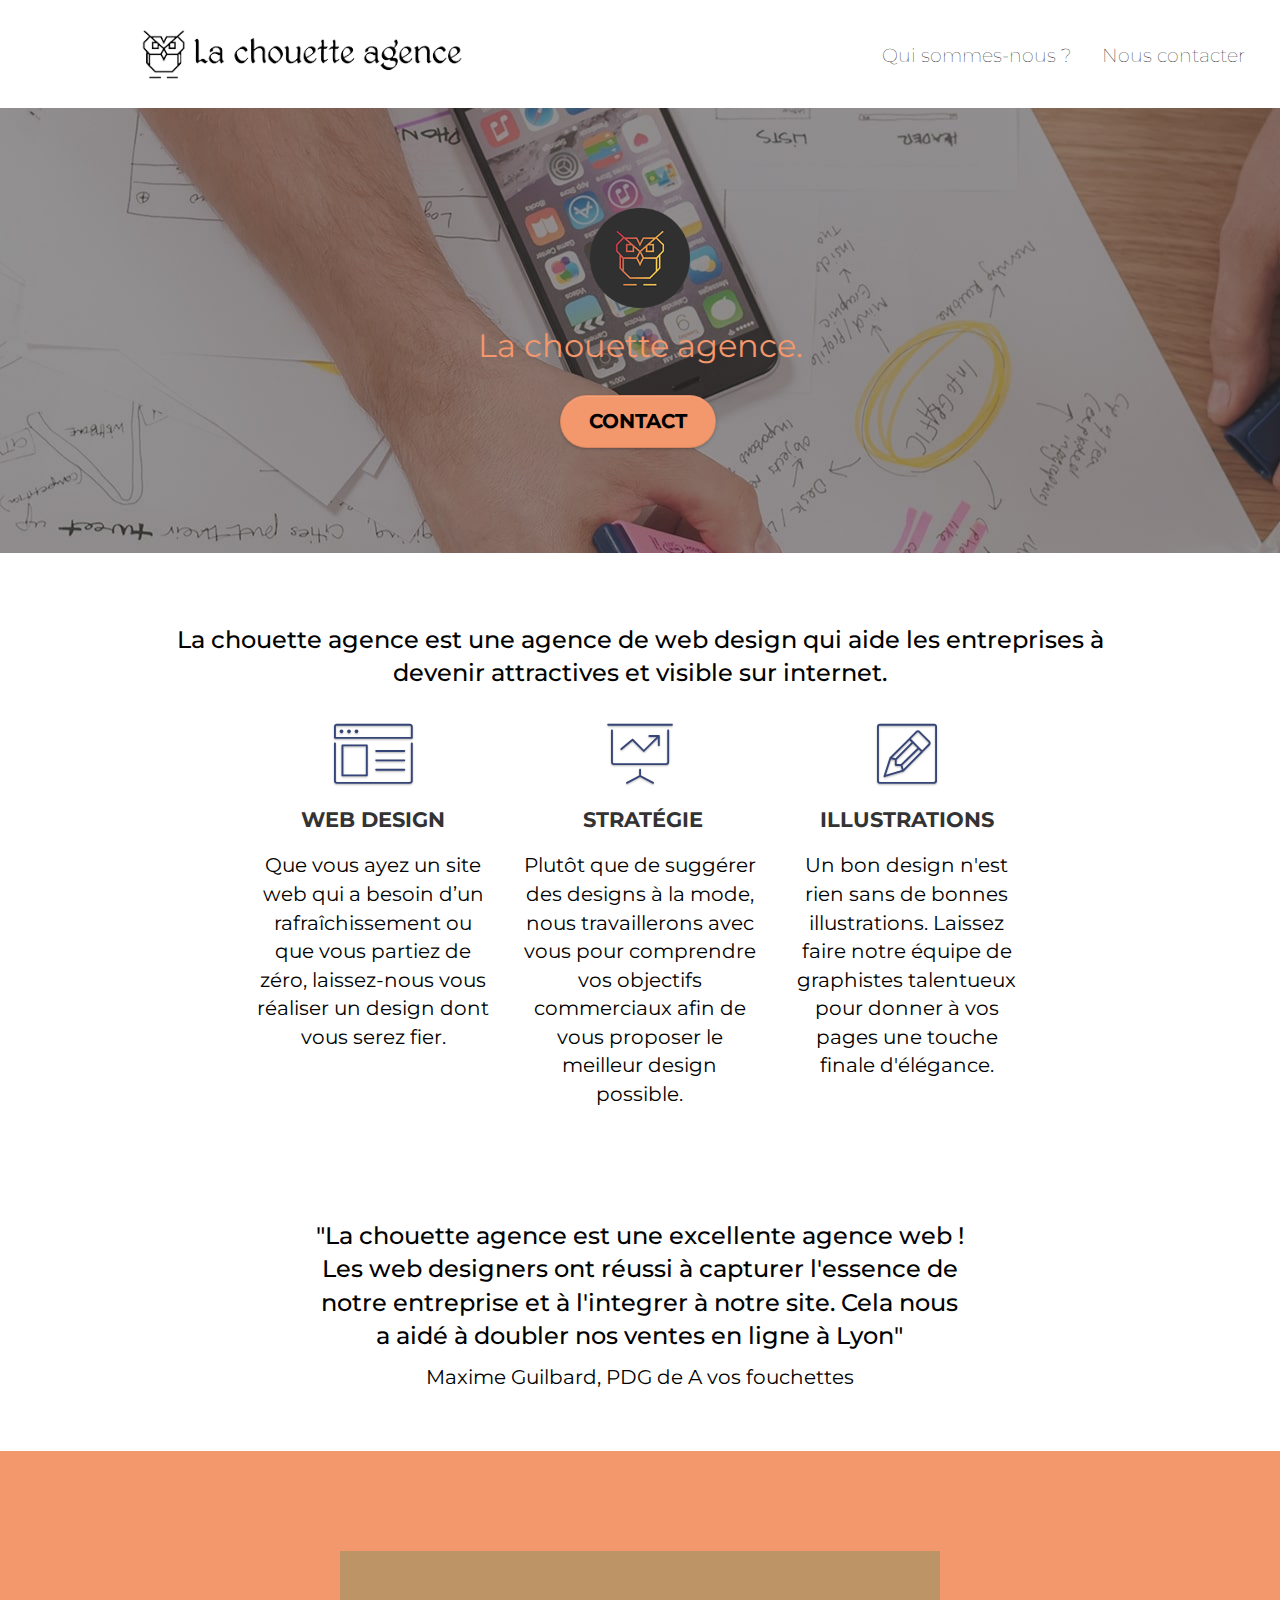
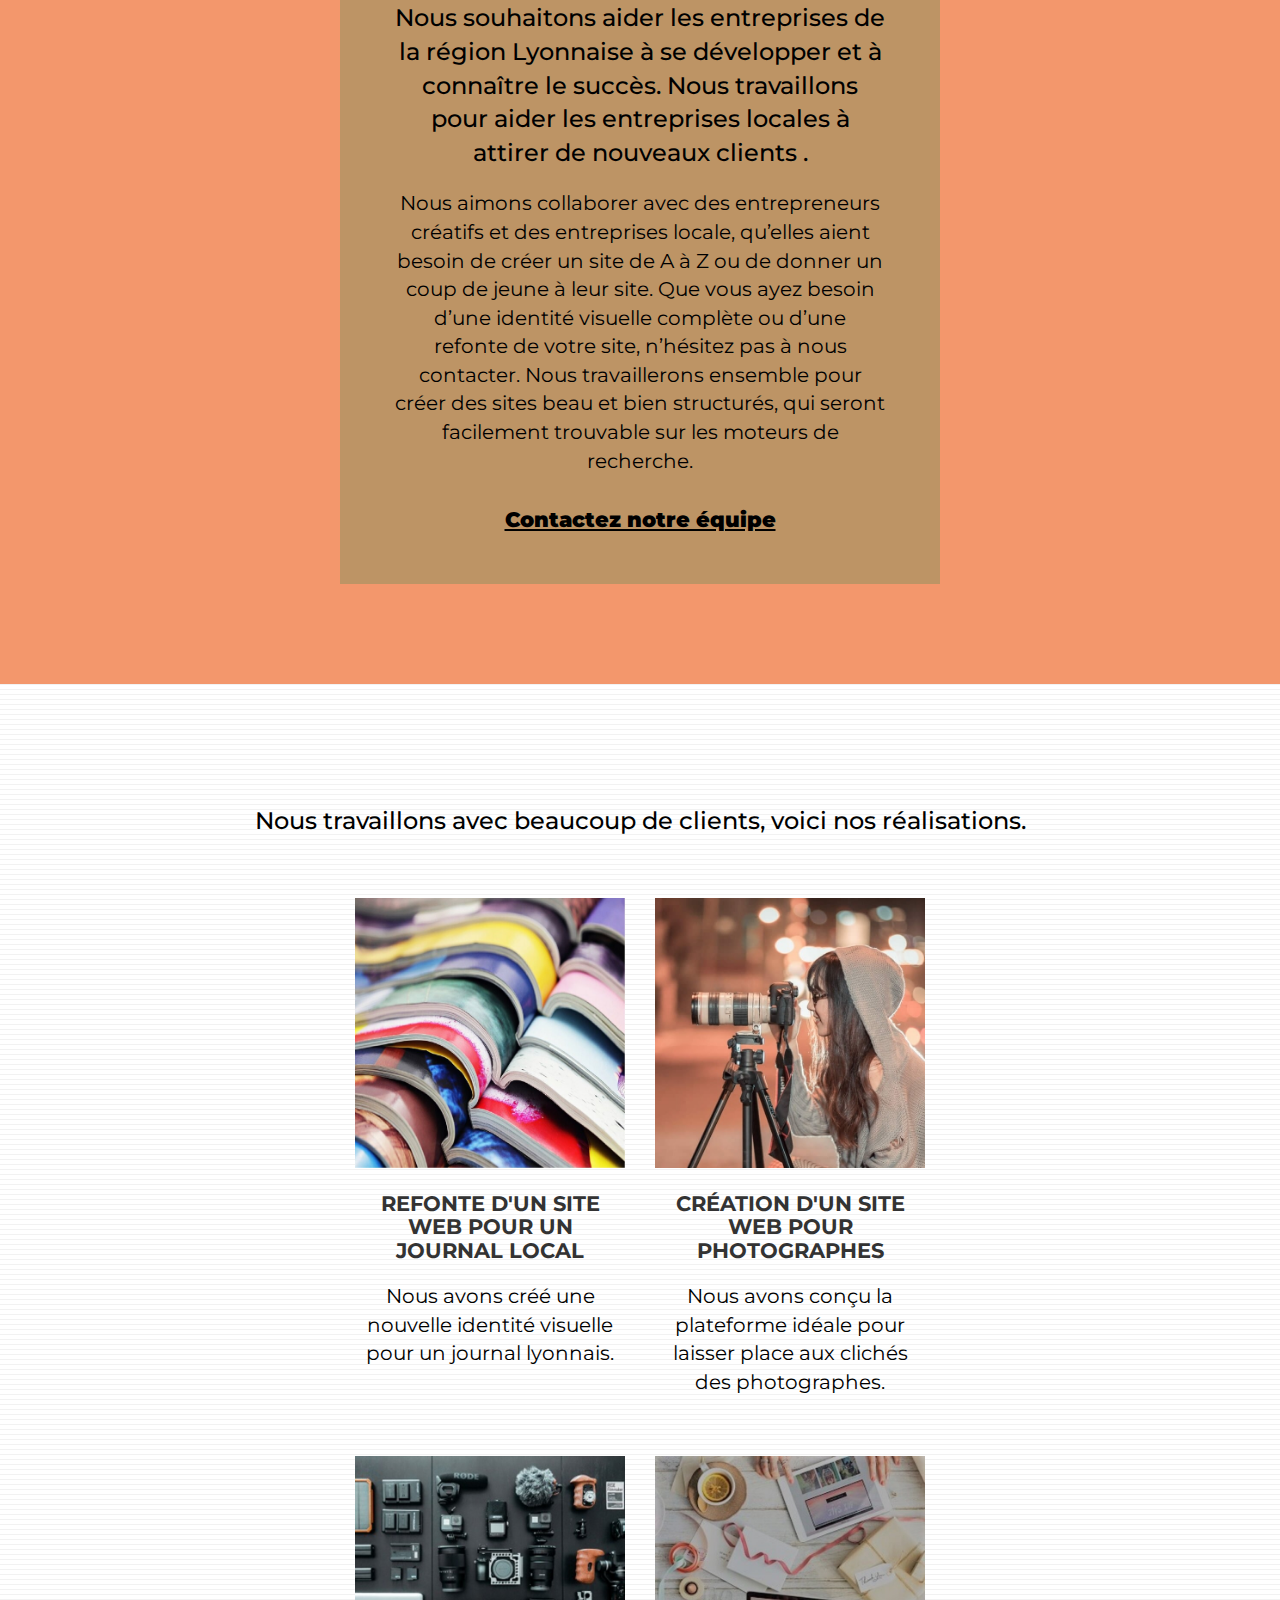
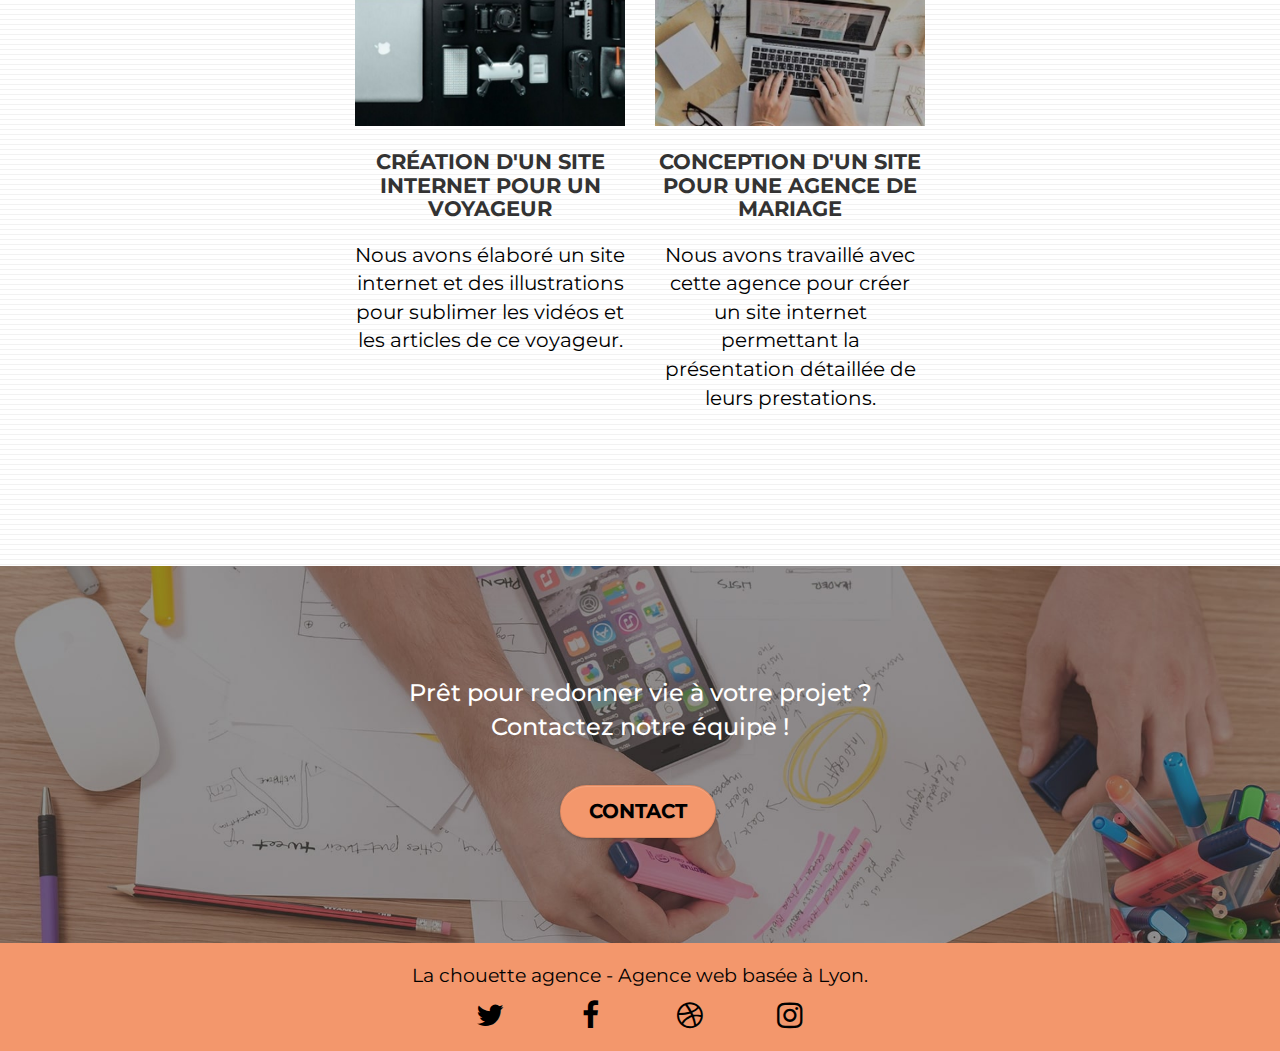
==== index.html @ eacf4603 "Add files via upload" ====
<!doctype html>
<html lang="fr">
<head>
    <meta charset="utf-8">
	<meta name="robots" content="follow,index"/>
    <meta name="keywords" content="agence web, web designer, développement, référencement, seo, réalisation, agence web, agence seo, agence de référencement, création site internet">
    <meta name="description" content="La chouette agence est une agence de web design qui aide les entreprises à devenir attractives et visibles sur internet.">
    <meta name="viewport" content="width=device-width, initial-scale=1.0, viewport-fit=cover">

	<link rel="shortcut icon" type="image/png" href="favicon.jpg">
	<link rel="stylesheet" type="text/css" href="./css/bootstrap.css">
	<link rel="stylesheet" type="text/css" href="stylerev.css">
	<link rel="stylesheet" type="text/css" href="./css/font-awesome.css">
	<link rel="stylesheet" type="text/css" href="./css/et-line.css">
	
    <link rel="preconnect" href="https://fonts.googleapis.com">
    <link rel="preconnect" href="https://fonts.gstatic.com" crossorigin>
    <link href="https://fonts.googleapis.com/css2?family=Montserrat:wght@500&display=swap" rel="stylesheet">
    
	<script src="./js/jquery-2.1.0.min.js"></script>
	<script src="./js/bootstrap.min.js"></script>
	<script src="./js/blocs.js"></script>
	<script src="./js/jquery.touchSwipe.min.js" defer></script>
	<script src="./js/gmaps.js"></script>

    <title>La chouette agence</title>

    
<!-- Analytics -->
 <meta name="google-site-verification" content="fp2qSGy7GaImjBrWCstBUuPQvN9X_0mKHxKMQhv8ifw"/>
<!-- Analytics END -->
	

</head>
<body>
<!-- Principal conteneur -->
<div class="page-container">
    
<!-- bloc-0 -->
<header>
	<div class="bloc bgc-white l-bloc " id="bloc-0">
		<div class="container bloc-sm">

			<nav class="navbar row">
				<div class="navbar-header">
					<a class="navbar-brand" href="index.html"><img src="img/la-chouette-agence.png" alt="logo du site" height="60" /></a>
						<button id="nav-toggle" type="button" class="ui-navbar-toggle navbar-toggle" data-toggle="collapse" data-target=".navbar-1">
							<span class="sr-only">Toggle navigation</span><span class="icon-bar"></span><span class="icon-bar"></span><span class="icon-bar"></span>
						</button>
					</div>
				</div>
				<div class="collapse navbar-collapse navbar-1">
					<ul class="site-navigation nav navbar-nav">
						<li>
							<a href="#quisommesnous">Qui sommes-nous ?</a>
						</li>
						<li>
							<a href="contactrev.html">Nous contacter</a>
						</li>
					</ul>
				</div>
			</nav>
		</div>
	</div>
</header>
<!-- bloc-0 END -->

<!-- bloc-1-presentation -->
<div class="bloc bgc-dark-slate-blue bg-banniere d-bloc bg-t-edge bloc-bg-texture texture-paper b-parallax" id="bloc-1-hero">
	<div class="container bloc-lg">
		<div class="row tight-width-whitespace">
			<div class="col-sm-12">
				<img src="img/logo.png" class="center-block image-resize-mode" width="100" alt="La chouette agence, agence web paris, création logo paris" />
				<h1 class="text-center hero-bloc-text tc-white ">
					La chouette agence.
				</h1>
				<div class="text-center">
					<a href="contactrev.html" class="btn btn-lg btn-clean btn-rd cta-hero btn-atomic-tangerine" id="cta-hero">Contact</a>
				</div>
			</div>
		</div>
	</div>
</div>
<!-- bloc-1-presentation END -->

<!-- bloc-2-services -->
<div id="quisommesnous"></div>
<div class="bloc bgc-white l-bloc" id="bloc-2-services">
	<div class="container bloc-md">
		<div class="row">
			<div class="col-sm-12 text-center">
				<h2>La chouette agence est une agence de web design qui aide les entreprises à devenir attractives et visible sur internet.</h2>
			</div>
		</div>
		<div class="row voffset-lg med-width-whitespace">
			<div class="col-sm-4">
				<div class="text-center">
					<span class="et-icon-browser sm-shadow icon-dark-slate-blue icons icon-lg"></span>
				</div>
				<h3 class="mg-md text-center">
					Web design
				</h3>
				<p class="text-center ">
					Que vous ayez un site web qui a besoin d&rsquo;un rafraîchissement ou que vous partiez de zéro, laissez-nous vous réaliser un design dont vous serez fier.
				</p>
			</div>
			<div class="col-sm-4">
				<div class="text-center">
					<span class="et-icon-presentation sm-shadow icon-dark-slate-blue icons icon-lg"></span>
				</div>
				<h3 class="mg-md text-center">
					&nbsp;Stratégie
				</h3>
				<p class="text-center ">
					Plutôt que de suggérer des designs à la mode, nous travaillerons avec vous pour comprendre vos objectifs commerciaux afin de vous proposer le meilleur design possible.<br>
				</p>
			</div>
			<div class="col-sm-4">
				<div class="text-center">
					<span class="et-icon-edit sm-shadow icon-dark-slate-blue icons icon-lg"></span>
				</div>
				<h3 class="mg-md text-center">
					Illustrations
				</h3>
				<p class="text-center ">
					Un bon design n'est rien sans de bonnes illustrations. Laissez faire notre équipe de graphistes talentueux pour donner à vos pages une touche finale d'élégance.
				</p>
			</div>
		</div>
		<div class="row voffset-lg voffset">
			<div class="col-xs-12 col-md-8 col-md-offset-2 text-center">
				<h2>"La chouette agence est une excellente agence web ! Les web designers ont réussi à capturer l'essence de notre entreprise et à l'integrer à notre site. Cela nous a aidé à doubler nos ventes en ligne à Lyon"</h2>
                <p>Maxime Guilbard, PDG de A vos fouchettes</p>

			</div>
		</div>
	</div>
</div>
<!-- bloc-2-services END -->

<!-- bloc-3-what-i-do -->
<div class="bloc tc-white bgc-atomic-tangerine bg-presentation d-bloc bloc-bg-texture texture-paper b-parallax" id="bloc-3-what-i-do">
	<div class="container bloc-lg">
		<div class="row tight-width-whitespace black-background">
			<div class="col-sm-12">
				<h2 class="mg-md text-center td-white">
					Nous souhaitons aider les entreprises de la région Lyonnaise à se développer et à connaître le succès. Nous travaillons pour aider les entreprises locales à attirer de nouveaux clients .<br>
				</h2>
				<p class="text-center white">
					Nous aimons collaborer avec des entrepreneurs créatifs et des entreprises locale, qu’elles aient besoin de créer un site de A à Z ou de donner un coup de jeune à leur site. Que vous ayez besoin d’une identité visuelle complète ou d’une refonte de votre site, n’hésitez pas à nous contacter. Nous travaillerons ensemble pour créer des sites beau et bien structurés, qui seront facilement trouvable sur les moteurs de recherche. <br><br><a class="ltc-white bold-link" href="contactrev.html">Contactez notre équipe</a><br>
				</p>
			</div>
		</div>
	</div>
</div>
<!-- bloc-3-what-i-do END -->

<!-- bloc-4-portfolio -->
<div id="nosrealisations"></div>
<div class="bloc bgc-white bg-lines-h2-bg bg-repeat l-bloc" id="bloc-4-portfolio">
	<div class="container bloc-lg">
		<div class="row">
			<div class="col-sm-12 text-center">
				<h2>Nous travaillons avec beaucoup de clients, voici nos réalisations.</h2>
			</div>
		</div>
		<div class="row tight-width-whitespace portfolio-row">
			<div class="col-sm-6">
				<a href="#" data-lightbox="img/1.jpg" data-gallery-id="gallery-1" data-caption="Refonte d'un site web pour un journal local" data-frame="snapshot-lb"><img src="img/1.jpg" alt="paris web design logo agence web meilleure agence et refonte site web journal" class="img-responsive portfolio-thumb" /></a>
				<h3 class="mg-md text-center">
					Refonte d'un site web pour un journal local
				</h3>
				<p class="text-center">
					Nous avons créé une nouvelle identité visuelle pour un journal lyonnais.
				</p>
			</div>
			<div class="col-sm-6">
				<a href="#" data-lightbox="img/2.jpg" data-gallery-id="gallery-1" data-caption="Création d'un site web pour photographes" data-frame="snapshot-lb"><img src="img/2.jpg" class="img-responsive portfolio-thumb" alt="paris web design logo agence web meilleure agence, Création d'un site web pour photographes" /></a>
				<h3 class="mg-md text-center">
					Création d'un site web pour photographes
				</h3>
				<p class="text-center">
					Nous avons conçu la plateforme idéale pour laisser place aux clichés des photographes.
				</p>
			</div>
		</div>
		<div class="row tight-width-whitespace portfolio-row">
			<div class="col-sm-6">
				<a href="#" data-lightbox="img/3.jpg" data-gallery-id="gallery-1" data-caption="Création d'un site internet pour un voyageur" data-frame="snapshot-lb"><img src="img/3.jpg" class="img-responsive portfolio-thumb" alt="paris web design logo agence web meilleure agence, Création d'un site web pour voyageur"/></a>
				<h3 class="mg-md text-center">
					Création d'un site internet pour un voyageur
				</h3>
				<p class="text-center">
					Nous avons élaboré un site internet et des illustrations pour sublimer les vidéos et les articles de ce voyageur.
				</p>
			</div>
			<div class="col-sm-6">
				<a href="#" data-lightbox="img/4.jpg" data-gallery-id="gallery-1" data-caption="Conception d'un site pour une agence de mariage" data-frame="snapshot-lb"><img src="img/4.jpg
                    " class="img-responsive portfolio-thumb" alt="paris web design logo agence web meilleure agence, Création d'un site web pour agence de mariage" /></a>
				<h3 class="mg-md text-center">
					Conception d'un site pour une agence de mariage
				</h3>
				<p class="text-center">
					Nous avons travaillé avec cette agence pour créer un site internet permettant la présentation détaillée de leurs prestations.
				</p>
			</div>
		</div>
	</div>
</div>
<!-- bloc-4-portfolio END -->

<!-- bloc-5-cta -->
<div class="bloc bgc-dark-slate-blue bg-banniere d-bloc bloc-bg-texture texture-paper" id="bloc-5-cta">
	<div class="container bloc-lg">
		<div class="row">
			<h2 class="mg-md text-center td-white color-banniere">
				Prêt pour redonner vie à votre projet ?<br>Contactez notre équipe !
			</h2>
			<div class="col-sm-12 text-center">
				<a href="contactrev.html" class="btn btn-atomic-tangerine btn-clean btn-rd btn-lg cta-hero">Contact</a>
			</div>
		</div>
	</div>
</div>
<!-- bloc-5-cta END -->

<!-- Footer - bloc-8 -->
<footer>
    <div class="bloc bgc-atomic-tangerine d-bloc" id="bloc-8">
        <div class="container bloc-sm">
            <div class="row">
                <div class="col-sm-12">
                    <p class="text-center white size">
                        La chouette agence - Agence web basée à Lyon.
                    </p>       
                    <!-- <div class="row">
                        <div class="col-sm-4">
                            <p>Partenaires</p>
                                <ul>
                                    <li><a href="voiture.com">voiture.com</a></li>
                                    <li><a href="pizza.com">pizza.com</a></li>
                                    <li><a href="matoiture.com">matoiture.com</a></li>
                                    <li><a href="immobilierseo.com">immobilierseo.com</a></li>
                                </ul>		
                        </div>
                        <div class="col-sm-4">
                            <p>Annuaires liste 1</p>
                            <ul>
                                <li><a href="annuaireagence.com">annuaireagence.com</a></li>
                                <li><a href="annuaireseo.com">annuaireseo.com</a></li>
                                <li><a href="annuairemarketing.com">annuairemarketing.com</a></li>
                                <li><a href="123seoture.com">123seo.com</a></li>
                                <li><a href="123site.com">123site.com</a></li>
                                <li><a href="annuairewordpress.com">annuairewordpress.com</a></li>
                                <li><a href="listeagence.com">listeagence.com</a></li>
                                <li><a href="meilleuresagencesparis.com">meilleuresagencesparis.com</a></li>
                                <li><a href="listeseo.com">listeseo.com</a></li>
                            </ul>
                        </div>
                        <div class="col-sm-4">
                            <p>Annuaires liste 2</p>
                            <ul>
                                <li><a href="betterseo.com">betterseo.com</a></li>
                                <li><a href="ameliorerseo.com">ameliorerseo.com</a></li>
                                <li><a href="seojuicelien.com">seojuicelien.com</a></li>
                                <li><a href="meilleursliens.com">meilleursliens.com</a></li>
                                <li><a href="liensagogo.com">liensagogo.com</a></li>
                                <li><a href="backlink.com">backlink.com</a></li>
                                <li><a href="linkjuiceannuaire.com">linkjuiceannuaire.com</a></li>
                                <li><a href="remontersurgoogle.com">remontersurgoogle.com</a></li>
                                <li><a href="vraiseofiable.com">vraiseofiable.com</a></li>
                            </ul>
                        </div>                  
                    </div>
                </div>
            </div>
        </div> -->
        <div class="row row-no-gutters social">
            <div class="col-sm-3">
                <div class="text-center">
                    <a class="social" href="index.html"><span class="fa fa-twitter icon-md"></span></a>
                </div>
            </div>
            <div class="col-sm-3">
                <div class="text-center">
                    <a class="social" href="index.html"><span class="fa fa-facebook icon-md"></span></a>
                </div>
            </div>
            <div class="col-sm-3">
                <div class="text-center">
                    <a class="social" href="index.html"><span class="fa fa-dribbble icon-md"></span></a>
                </div>
            </div>
            <div class="col-sm-3">
                <div class="text-center">
                    <a class="social" href="index.html"><span class="fa fa-instagram icon-md"></span></a>
                </div>
            </div>
        </div>
    </div>
    <!-- ScrollToTop Button -->
<a class="bloc-button btn btn-d scrollToTop" onclick="scrollToTarget('1')"><span class="fa fa-chevron-up"></span></a>
<!-- ScrollToTop Button END-->
    
</footer>
<!-- Footer - bloc-8 END -->

</div>
<!-- Principal conteneur END -->
    

</body>
</html>
---- stylerev.css ----
body {
    margin: 0;
    padding: 0;
    background: #FFF;
    overflow-x: hidden;
    -webkit-font-smoothing: antialiased;
    -moz-osx-font-smoothing: grayscale;
    font-family: 'Montserrat', sans-serif;
}

.site-navigation .nav .navbar-nav{
    margin-left: 50px;
}

a,
button {
    transition: all .3s ease-in-out;
    outline: none!important;
}

.color-banniere{
    color: white;
}

div div ul li a{
    font-size: 14pt;
    font-weight: lighter;
}

ul{
    list-style-type: none;
}

li a{
    font-weight: bold;
    font-size: 15.5pt;
}
a:hover {
    text-decoration: none;
    cursor: pointer;
    font-size: 16px;
}

#page-loading-blocs-notifaction {
    position: fixed;
    top: 0;
    bottom: 0;
    width: 100%;
    z-index: 100000;
    background: #FFFFFF url("img/pageload-spinner.gif") no-repeat center center;
}

.bloc {
    width: 100%;
    clear: both;
    background: 50% 50% no-repeat;
    padding: 0 50px;
    -webkit-background-size: cover;
    -moz-background-size: cover;
    -o-background-size: cover;
    background-size: cover;
    position: relative;
}

.bloc .container {
    padding-left: 0;
    padding-right: 0;
}

.bloc-lg {
    padding: 100px 50px;
}

.bloc-md {
    padding: 50px;
}

.bloc-sm {
    padding: 20px 50px;
}

.bg-center,
.bg-l-edge,
.bg-r-edge,
.bg-t-edge,
.bg-b-edge,
.bg-tl-edge,
.bg-bl-edge,
.bg-tr-edge,
.bg-br-edge,
.bg-repeat {
    -webkit-background-size: auto!important;
    -moz-background-size: auto!important;
    -o-background-size: auto!important;
    background-size: auto!important;
}

.bg-repeat {
    background: repeat;
}

.bg-t-edge {
    background: top no-repeat;
}



.bloc-bg-texture::before {
    content: "";
    background-size: 2px 2px;
    position: absolute;
    top: 0;
    bottom: 0;
    left: 0;
    right: 0;
}

.texture-paper::before {
    background-size: 280px 280px;
}

.b-parallax {
    background-attachment: fixed;
}

.d-bloc {
    color: rgba(255, 255, 255, .7);
}

.d-bloc button:hover {
    color: rgba(255, 255, 255, .9);
}

.d-bloc .icon-round,
.d-bloc .icon-square,
.d-bloc .icon-rounded,
.d-bloc .icon-semi-rounded-a,
.d-bloc .icon-semi-rounded-b {
    border-color: rgba(255, 255, 255, .9);
}

.d-bloc .divider-h span {
    border-color: rgba(255, 255, 255, .2);
}

.d-bloc .a-btn,
.d-bloc .navbar a,
.d-bloc .navbar-brand,
.d-bloc a .icon-sm,
.d-bloc a .icon-md,
.d-bloc a .icon-lg,
.d-bloc a .icon-xl,
.d-bloc h1 a,
.d-bloc h2 a,
.d-bloc h3 a,
.d-bloc h4 a,
.d-bloc h5 a,
.d-bloc h6 a,
.d-bloc p a {
    color: rgb(0, 0, 0);
}

.d-bloc .a-btn:hover,
.d-bloc .navbar a:hover,
.d-bloc .navbar-brand:hover,
.d-bloc a:hover .icon-sm,
.d-bloc a:hover .icon-md,
.d-bloc a:hover .icon-lg,
.d-bloc a:hover .icon-xl,
.d-bloc h1 a:hover,
.d-bloc h2 a:hover,
.d-bloc h3 a:hover,
.d-bloc h4 a:hover,
.d-bloc h5 a:hover,
.d-bloc h6 a:hover,
.d-bloc p a:hover {
    color: rgba(255, 255, 255, 1);
}

.d-bloc .navbar-toggle .icon-bar {
    background: rgba(255, 255, 255, 1);
}

.d-bloc .btn-wire,
.d-bloc .btn-wire:hover {
    color: rgba(255, 255, 255, 1);
    border-color: rgba(255, 255, 255, 1);
}

.d-bloc .panel {
    color: rgba(0, 0, 0, .5);
}

.d-bloc .panel button:hover {
    color: rgba(0, 0, 0, .7);
}

.d-bloc .panel icon {
    border-color: rgba(0, 0, 0, .7);
}

.d-bloc .panel .divider-h span {
    border-color: rgba(0, 0, 0, .1);
}

.d-bloc .panel .a-btn {
    color: rgba(0, 0, 0, .6);
}

.d-bloc .panel .a-btn:hover {
    color: rgba(0, 0, 0, 1);
}

.d-bloc .panel .btn-wire,
.d-bloc .panel .btn-wire:hover {
    color: rgba(0, 0, 0, .7);
    border-color: rgba(0, 0, 0, .3);
}

.d-bloc .panel,
.l-bloc {
    color: rgba(0, 0, 0, .5);
}

.d-bloc .panel button:hover,
.l-bloc button:hover {
    color: rgba(0, 0, 0, .7);
}

.l-bloc .icon-round,
.l-bloc .icon-square,
.l-bloc .icon-rounded,
.l-bloc .icon-semi-rounded-a,
.l-bloc .icon-semi-rounded-b {
    border-color: rgba(0, 0, 0, .7);
}

.d-bloc .panel .divider-h span,
.l-bloc .divider-h span {
    border-color: rgba(0, 0, 0, .1);
}

.d-bloc .panel .a-btn,
.l-bloc .a-btn,
.l-bloc .navbar a,
.l-bloc .navbar-brand,
.l-bloc a .icon-sm,
.l-bloc a .icon-md,
.l-bloc a .icon-lg,
.l-bloc a .icon-xl,
.l-bloc h1 a,
.l-bloc h2 a,
.l-bloc h3 a,
.l-bloc h4 a,
.l-bloc h5 a,
.l-bloc h6 a,
.l-bloc p a {
    color: rgba(0, 0, 0, .6);
}

.d-bloc .panel .a-btn:hover,
.l-bloc .a-btn:hover,
.l-bloc .navbar a:hover,
.l-bloc .navbar-brand:hover,
.l-bloc a:hover .icon-sm,
.l-bloc a:hover .icon-md,
.l-bloc a:hover .icon-lg,
.l-bloc a:hover .icon-xl,
.l-bloc h1 a:hover,
.l-bloc h2 a:hover,
.l-bloc h3 a:hover,
.l-bloc h4 a:hover,
.l-bloc h5 a:hover,
.l-bloc h6 a:hover,
.l-bloc p a:hover {
    color: rgba(0, 0, 0, 1);
}

.l-bloc .navbar-toggle .icon-bar {
    color: rgba(0, 0, 0, .6);
}

.d-bloc .panel .btn-wire,
.d-bloc .panel .btn-wire:hover,
.l-bloc .btn-wire,
.l-bloc .btn-wire:hover {
    color: rgba(0, 0, 0, .7);
    border-color: rgba(0, 0, 0, .3);
}

.voffset {
    margin-top: 30px;
}

.voffset-lg {
    margin-top: 80px;
}

.row-no-gutters {
    margin-right: 0;
    margin-left: 0;
}

.row.row-no-gutters > [class^="col-"],
.row.row-no-gutters > [class*=" col-"] {
    padding-right: 0;
    padding-left: 0;
}

#bloc-1-hero h1 {
    font-size: 32px;
}

.navbar {
    margin-bottom: 0;
    z-index: 1;
}

.navbar-brand {
    height: auto;
    padding: 3px 15px;
    font-size: 25px;
    font-weight: normal;
    font-weight: 600;
    line-height: 44px;
}

.navbar-brand img {
    max-height: 200px;
    margin: 0 5px 0 0;
    display: inline;
}

.navbar-brand img[src$=svg] {
    min-width: 100px;
}

.nav-center .navbar-brand img {
    margin: 0;
}

.navbar .nav {
    padding-top: 2px;
    margin-right: -16px;
    float: right;
    z-index: 1;
}

.nav > li {
    float: left;
    margin-top: 4px;
    font-size: 16px;
}

.navbar-nav .open .dropdown-menu > li > a {
    text-align: inherit;
}

.nav > li a:hover,
.nav > li a:focus {
    background: transparent;
}

.navbar-toggle {
    margin: 10px 10px 0 0;
    border: 0px;
}

.navbar-toggle:hover {
    background: transparent!important;
}

.navbar-toggle .icon-bar {
    background-color: rgba(0, 0, 0, .5);
    width: 26px;
}

.nav-invert .navbar .nav {
    float: left;
}

.nav-invert .navbar-header,
.nav-invert .navbar-brand {
    float: right;
    position: relative;
    z-index: 2;
}
/* MON CODE */

.marginfoot{
    margin-top: 10px;
}

a:hover{
    transition: all .3s ease-in-out;

}

@media (min-width: 768px) {
    .site-navigation {
        position: absolute;
        top: 50%;
        right: 20px;
        transform: translate(0, -50%);
        -webkit-transform: translateY(-50%);
    }
    .nav > li .dropdown-menu a,
    .nav > li .dropdown-menu a:hover {
        color: #484848;
    }
    .nav-invert .site-navigation {
        left: 0;
        right: 0;
    }
    .nav-center {
        text-align: center;
    }
    .nav-center .navbar-header {
        width: 100%;
    }
    .nav-center .navbar-header,
    .nav-center .navbar-brand,
    .nav-center .nav > li {
        float: none;
        display: inline-block;
    }
    .nav-center .site-navigation {
        position: relative;
        width: 100%;
        right: 0;
        margin-right: 0px;
        margin-top: 20px;
    }
    .nav-center.mini-nav .navbar-toggle {
        float: none;
        margin: 10px auto 0;
    }
}

.nav > li > .dropdown a {
    background: none!important;
    display: block;
    padding: 14px 15px;
}

nav .caret {
    margin: 0 5px;
}

.dropdown-menu .dropdown-menu {
    top: -8px;
    left: 100%;
}

.dropdown-menu .dropmenu-flow-right {
    top: 100%;
    left: 0;
    margin-left: -1px;
    border-top-left-radius: 0;
    border-top-right-radius: 0;
}

.dropdown-menu .dropdown span {
    border: 4px solid black;
    border-top-color: transparent;
    border-right-color: transparent;
    border-bottom-color: transparent;
    margin: 6px -5px 0 0!important;
    float: right;
}

.mg-md {
    margin-top: 10px;
    margin-bottom: 20px;
}

.mg-lg {
    margin-top: 10px;
    margin-bottom: 40px;
}

.btn {
    margin: 0 5px 5px 0;
}

.btn.pull-right {
    margin: 0 0 5px 5px;
}

.btn-d,
.btn-d:hover,
.btn-d:focus {
    color: #FFF;
    background: rgba(0, 0, 0, .3);
}

button {
    outline: none!important;
}

.btn-rd {
    border-radius: 40px;
}

.btn-clean {
    border: 1px solid rgba(0, 0, 0, .08);
    border-bottom-color: rgba(0, 0, 0, .1);
    text-shadow: 0 1px 0 rgba(0, 0, 1, .1);
    box-shadow: 0 1px 3px rgba(0, 0, 1, .25), inset 0 1px 0 0 rgba(255, 255, 255, .15);
}

.icon-md {
    font-size: 30px!important;
}

.icon-lg {
    font-size: 60px!important;
}

.sm-shadow {
    text-shadow: 0 1px 2px rgba(0, 0, 0, .3);
}

.panel-sq,
.panel-sq .panel-heading,
.panel-sq .panel-footer {
    border-radius: 0;
}

.panel-rd {
    border-radius: 30px;
}

.panel-rd .panel-heading {
    border-radius: 29px 29px 0 0;
}

.panel-rd .panel-footer {
    border-radius: 0 0 29px 29px;
}

.form-control {
    border-color: rgba(0, 0, 0, .1);
    box-shadow: none;
}

.scrollToTop {
    width: 40px;
    height: 40px;
    position: fixed;
    bottom: 20px;
    right: 20px;
    opacity: 0;
    z-index: 500;
    transition: all .3s ease-in-out;
}

.scrollToTop span {
    margin-top: 6px;
}

.showScrollTop {
    font-size: 14px;
    opacity: 1;
}

a[data-lightbox] {
    position: relative;
    display: block;
    text-align: center;
}

a[data-lightbox]:hover::before {
    content: "+";
    font-family: 'Montserrat', sans-serif;
    font-size: 32px;
    width: 50px;
    height: 50px;
    margin-left: -25px;
    border-radius: 50%;
    background: rgba(0, 0, 0, .6);
    color: #FFF;
    font-weight: 100;
    z-index: 1;
    position: absolute;
    top: 50%;
    transform: translateY(-50%);
    -webkit-transform: translateY(-50%);
}

a[data-lightbox]:hover img {
    opacity: 0.6;
    -webkit-animation-fill-mode: none;
    animation-fill-mode: none;
}

#lightbox-modal {
    display: flex;
    align-items: center;
}

#lightbox-modal .modal-dialog {
    width: 90%;
    max-width: 900px;
    margin: 0 auto 0;
}

#lightbox-modal .modal-dialog img {
    max-height: 90vh;
    margin: 0 auto;
}

.lightbox-caption {
    padding: 20px;
    color: #FFF;
    background: rgba(0, 0, 0, .5);
    position: absolute;
    left: 15px;
    right: 15px;
    bottom: 5px;
}

.close-lightbox {
    color: #FFF;
    font-size: 30px;
    position: absolute;
    top: 20px;
    right: 20px;
    z-index: 20;
    background: rgba(0, 0, 0, .5);
    border: none;
    line-height: 30px;
    padding: 0 9px 5px;
    opacity: 0.3;
}

.close-lightbox:hover,
.next-lightbox:hover,
.prev-lightbox:hover {
    opacity: 1.0;
    color: #FFF;
}

.next-lightbox,
.prev-lightbox {
    font-size: 20px;
    color: rgba(255, 255, 255, .9);
    background: rgba(0, 0, 0, .5);
    transition: all .2s ease-in-out;
    position: absolute;
    top: 45%;
    z-index: 1;
    opacity: 0.4;
}

.next-lightbox {
    padding: 6px 8px 1px 13px;
    right: 25px;
}

.prev-lightbox {
    padding: 6px 13px 1px 10px;
    left: 25px;
}

.snapshot-lb .modal-body {
    padding-bottom: 45px;
}

.snapshot-lb .lightbox-caption {
    padding: 0;
    color: rgba(0, 0, 0, .5);
    background: none;
}

h1,
h3,
h4,
h5,
h6,
p,
label,
.btn,
a {
    font-family: 'Montserrat', sans-serif;
    font-weight: 400;
    color: #000000!important;
}

input:focus{
    background-color: #c27956;
}

#message:focus{
    background-color: #c27956;
}

.container {
    max-width: 1000px;
}

.hero-bloc-text {
    font-size: 38px;
}

.hero-bloc-text-sub {
    font-size: 36px;
}

.statement-bloc-text {
    line-height: 26px;
    font-style: italic;
    font-size: 20px;
    text-align: center;
    font-weight: lighter;
    max-width: 520px;
    margin: auto auto auto auto;
}

p {
    font-size: 15pt;
}

.tight-width-whitespace {
    max-width: 600px;
    margin: auto auto auto auto;
}

.h1 {
    font-size: 20px;
    font-family: 'Montserrat', sans-serif;
}

.cta-hero {
    margin-top: 22px;
    color: #FFFFFF!important;
    text-transform: uppercase;
    padding: 12px 28px 12px 28px;
    font-size: 16px;
    font-weight: 700;
}

.social {
    max-width: 400px;
    margin: auto auto auto auto;
}

h2 {
    font-size: 18pt;
    line-height: 1.4em;
    color: #000000;
}

h3 {
    font-size: 16pt;
    text-transform: uppercase;
    font-weight: 700;
    color: #333333!important;
}

.med-width-whitespace {
    max-width: 800px;
    margin: auto auto auto auto;
    box-shadow: 0px 0px 0px #000000;
}

h1 {
    color: #333333!important;
}

h4 {
    color: #333333!important;
    font-size: 14pt;
}

.size{
    font-size: 14pt;
}

.icons {
    margin-bottom: 14px;
    margin-top: 24px;
}

.white {
    color: #000000!important;
}

.portfolio-thumb {
    margin-bottom: 24px;
}

.portfolio-row {
    margin-bottom: 44px;
    margin-top: 50px;
}

.avatar {
    box-shadow: 0px 4px 9px rgba(0, 0, 0, 0.3);
}

.black-background {
    background-color: rgba(165, 147, 99, 0.7);
    padding: 40px 40px 40px 40px;
}

.bold-link {
    font-weight: 900;
    text-decoration: underline!important;
}

.bgc-white {
    background-color: #FFFFFF;
}

.bgc-dark-slate-blue {
    background-color: #364577;
}

.bgc-atomic-tangerine {
    background-color: #F3976C;
}

.tc-white {
    color: #F3976C!important;
}

.btn-atomic-tangerine {
    background: #F3976C;
    color: #000000!important;
    font-size: 15pt;
}

.btn-atomic-tangerine:hover {
    background: #c27956!important;
    color: #FFFFFF!important;
}

.ltc-white {
    /* color: #FFFFFF!important; */
    font-size: 16pt;
}

.ltc-white:hover {
    color: #cccccc!important;
}

.ltc-atomic-tangerine {
    color: #F3976C!important;
}

.ltc-atomic-tangerine:hover {
    color: #c27956!important;
}

.icon-dark-slate-blue {
    color: #364577!important;
    border-color: #364577!important;
}

.bg-dots-bg {
    background-image: url("img/dots-bg.png");
}

.bg-lines-h2-bg {
    background-image: url("img/lines-h2-bg.png");
}

.bg-banniere {
    background-image: url("img/la-chouette-agence-banniere.jpg");
}

.bg-presentation {
    background-image: url("img/image-de-presentation.jpg");
}

@media (max-width: 1024px) {
    .bloc {
        padding-left: 20px;
        padding-right: 20px;
    }
    .bloc.full-width-bloc,
    .bloc-tile-2.full-width-bloc .container,
    .bloc-tile-3.full-width-bloc .container,
    .bloc-tile-4.full-width-bloc .container {
        padding-left: 0;
        padding-right: 0;
    }
}

@media (max-width: 992px) and (min-width: 768px) {
    .navbar .nav {
        max-width: 80%
    }
    .nav-center.navbar .nav {
        max-width: 100%
    }
}

@media only screen and (min-width: 768px) and (max-width: 1024px) and (orientation: landscape) {
    .b-parallax {
        background-attachment: scroll;
    }
}

@media only screen and (min-width: 1024px) and (max-width: 1366px) and (-webkit-min-device-pixel-ratio: 1.5) {
    .b-parallax {
        background-attachment: scroll;
    }
}

@media (max-width: 991px) {
    .container {
        width: 100%;
    }
    .b-parallax {
        background-attachment: scroll;
    }
    .page-container,
    #hero-bloc {
        overflow-x: hidden;
        position: relative;
    }

    .bloc-group,
    .bloc-group .bloc {
        display: block;
        width: 100%;
    }
    .bloc-fill-screen .fill-bloc-top-edge,
    .bloc-fill-screen .fill-bloc-bottom-edge {
        padding: 0 20px;
       
    }
}

@media (max-width: 767px) {
    .page-container {
        overflow-x: hidden;
        position: relative;
    }
    h1,
    h2,
    h3,
    h4,
    h5,
    h6,
    p,
    #disqus_thread {
        padding-left: 10px!important;
        padding-right: 10px!important;
    }
    .b-parallax {
        background-attachment: scroll;
    }
    .navbar .nav {
        padding-top: 0;
        border-top: 1px solid rgba(0, 0, 0, .2);
        float: none!important;
    }
    .navbar.row {
        margin-left: 0;
        margin-right: 0;
    }
    .site-navigation {
        position: inherit;
        transform: none;
        -webkit-transform: none;
        -ms-transform: none;
    }
    .nav > li {
        margin-top: 0;
        border-bottom: 1px solid rgba(0, 0, 0, .1);
        background: rgba(0, 0, 0, .05);
        text-align: left;
        padding-left: 15px;
        width: 100%;
    }
    .nav > li:hover {
        background: rgba(0, 0, 0, .08);
    }
    .dropdown .dropdown a .caret {
        float: none;
        margin: 5px 0 0 10px!important;
        border: 4px solid black;
        border-bottom-color: transparent;
        border-right-color: transparent;
        border-left-color: transparent;
    }
    #hero-bloc .navbar .nav {
        background: rgba(0, 0, 0, .8);
    }
    #hero-bloc .navbar .nav a {
        color: rgba(255, 255, 255, .6);
    }
    .hero {
        padding: 50px 0;
    }
    .hero-nav {
        left: -1px;
        right: -1px;
    }
    .navbar-collapse {
        padding: 0;
        overflow-x: hidden;
        -webkit-box-shadow: none;
        box-shadow: none;
    }
    .navbar-brand img {
        max-height: 40px;
        width: auto;
    }
    .nav-invert .navbar-header {
        float: none;
        width: 100%;
    }
    .nav-invert .navbar-toggle {
        float: left;
        margin-left: 10px;
    }
    .bloc {
        padding-left: 0;
        padding-right: 0;
    }
    .bloc-xxl,
    .bloc-xl,
    .bloc-lg {
        padding: 40px 0;
    }
    .bloc-sm,
    .bloc-md {
        padding-left: 0;
        padding-right: 0;
    }
    .bloc-tile-2 .container,
    .bloc-tile-3 .container,
    .bloc-tile-4 .container,
    .bloc-fill-screen .fill-bloc-top-edge,
    .bloc-fill-screen .fill-bloc-bottom-edge {
        padding-left: 0;
        padding-right: 0;
    }
    .a-block {
        padding: 0 10px;
    }
    .btn-dwn {
        display: none;
    }
    .voffset {
        margin-top: 5px;
    }
    .voffset-md {
        margin-top: 20px;
    }
    .voffset-lg {
        margin-top: 30px;
    }
    form {
        padding: 5px;
    }
    .close-lightbox {
        display: inline-block;
    }
    .blocsapp-device-iphone5 {
        background-size: 216px 425px;
        padding-top: 60px;
        width: 216px;
        height: 425px;
    }
    .blocsapp-device-iphone5 img {
        width: 180px;
        height: 320px;
    }
}

@media (max-width: 400px) {
    .bloc {
        padding-left: 0;
        padding-right: 0;
    }
}

@media (max-width: 767px) {
    .bloc-mob-center-text {
        text-align: center;
    }
}
---- css/et-line.css ----
@font-face {
    font-family: et-line;
    src: url(../fonts/et-line.eot);
    src: url(../fonts/et-line.eot?#iefix) format('embedded-opentype'), url(../fonts/et-line.woff) format('woff'), url(../fonts/et-line.ttf) format('truetype'), url(../fonts/et-line.svg#et-line) format('svg');
    font-weight: 400;
    font-style: normal
}

.et-icon-adjustments,
.et-icon-alarmclock,
.et-icon-anchor,
.et-icon-aperture,
.et-icon-attachment,
.et-icon-bargraph,
.et-icon-basket,
.et-icon-beaker,
.et-icon-bike,
.et-icon-book-open,
.et-icon-briefcase,
.et-icon-browser,
.et-icon-calendar,
.et-icon-camera,
.et-icon-caution,
.et-icon-chat,
.et-icon-circle-compass,
.et-icon-clipboard,
.et-icon-clock,
.et-icon-cloud,
.et-icon-compass,
.et-icon-desktop,
.et-icon-dial,
.et-icon-document,
.et-icon-documents,
.et-icon-download,
.et-icon-dribbble,
.et-icon-edit,
.et-icon-envelope,
.et-icon-expand,
.et-icon-facebook,
.et-icon-flag,
.et-icon-focus,
.et-icon-gears,
.et-icon-genius,
.et-icon-gift,
.et-icon-global,
.et-icon-globe,
.et-icon-googleplus,
.et-icon-grid,
.et-icon-happy,
.et-icon-hazardous,
.et-icon-heart,
.et-icon-hotairballoon,
.et-icon-hourglass,
.et-icon-key,
.et-icon-laptop,
.et-icon-layers,
.et-icon-lifesaver,
.et-icon-lightbulb,
.et-icon-linegraph,
.et-icon-linkedin,
.et-icon-lock,
.et-icon-magnifying-glass,
.et-icon-map,
.et-icon-map-pin,
.et-icon-megaphone,
.et-icon-mic,
.et-icon-mobile,
.et-icon-newspaper,
.et-icon-notebook,
.et-icon-paintbrush,
.et-icon-paperclip,
.et-icon-pencil,
.et-icon-phone,
.et-icon-picture,
.et-icon-pictures,
.et-icon-piechart,
.et-icon-presentation,
.et-icon-pricetags,
.et-icon-printer,
.et-icon-profile-female,
.et-icon-profile-male,
.et-icon-puzzle,
.et-icon-quote,
.et-icon-recycle,
.et-icon-refresh,
.et-icon-ribbon,
.et-icon-rss,
.et-icon-sad,
.et-icon-scissors,
.et-icon-scope,
.et-icon-search,
.et-icon-shield,
.et-icon-speedometer,
.et-icon-strategy,
.et-icon-streetsign,
.et-icon-tablet,
.et-icon-target,
.et-icon-telescope,
.et-icon-toolbox,
.et-icon-tools,
.et-icon-tools-2,
.et-icon-trophy,
.et-icon-tumblr,
.et-icon-twitter,
.et-icon-upload,
.et-icon-video,
.et-icon-wallet,
.et-icon-wine {
    font-family: et-line;
    speak: none;
    font-style: normal;
    font-weight: 400;
    font-variant: normal;
    text-transform: none;
    line-height: 1;
    -webkit-font-smoothing: antialiased;
    -moz-osx-font-smoothing: grayscale;
    display: inline-block
}

.et-icon-mobile:before {
    content: "\e000"
}

.et-icon-laptop:before {
    content: "\e001"
}

.et-icon-desktop:before {
    content: "\e002"
}

.et-icon-tablet:before {
    content: "\e003"
}

.et-icon-phone:before {
    content: "\e004"
}

.et-icon-document:before {
    content: "\e005"
}

.et-icon-documents:before {
    content: "\e006"
}

.et-icon-search:before {
    content: "\e007"
}

.et-icon-clipboard:before {
    content: "\e008"
}

.et-icon-newspaper:before {
    content: "\e009"
}

.et-icon-notebook:before {
    content: "\e00a"
}

.et-icon-book-open:before {
    content: "\e00b"
}

.et-icon-browser:before {
    content: "\e00c"
}

.et-icon-calendar:before {
    content: "\e00d"
}

.et-icon-presentation:before {
    content: "\e00e"
}

.et-icon-picture:before {
    content: "\e00f"
}

.et-icon-pictures:before {
    content: "\e010"
}

.et-icon-video:before {
    content: "\e011"
}

.et-icon-camera:before {
    content: "\e012"
}

.et-icon-printer:before {
    content: "\e013"
}

.et-icon-toolbox:before {
    content: "\e014"
}

.et-icon-briefcase:before {
    content: "\e015"
}

.et-icon-wallet:before {
    content: "\e016"
}

.et-icon-gift:before {
    content: "\e017"
}

.et-icon-bargraph:before {
    content: "\e018"
}

.et-icon-grid:before {
    content: "\e019"
}

.et-icon-expand:before {
    content: "\e01a"
}

.et-icon-focus:before {
    content: "\e01b"
}

.et-icon-edit:before {
    content: "\e01c"
}

.et-icon-adjustments:before {
    content: "\e01d"
}

.et-icon-ribbon:before {
    content: "\e01e"
}

.et-icon-hourglass:before {
    content: "\e01f"
}

.et-icon-lock:before {
    content: "\e020"
}

.et-icon-megaphone:before {
    content: "\e021"
}

.et-icon-shield:before {
    content: "\e022"
}

.et-icon-trophy:before {
    content: "\e023"
}

.et-icon-flag:before {
    content: "\e024"
}

.et-icon-map:before {
    content: "\e025"
}

.et-icon-puzzle:before {
    content: "\e026"
}

.et-icon-basket:before {
    content: "\e027"
}

.et-icon-envelope:before {
    content: "\e028"
}

.et-icon-streetsign:before {
    content: "\e029"
}

.et-icon-telescope:before {
    content: "\e02a"
}

.et-icon-gears:before {
    content: "\e02b"
}

.et-icon-key:before {
    content: "\e02c"
}

.et-icon-paperclip:before {
    content: "\e02d"
}

.et-icon-attachment:before {
    content: "\e02e"
}

.et-icon-pricetags:before {
    content: "\e02f"
}

.et-icon-lightbulb:before {
    content: "\e030"
}

.et-icon-layers:before {
    content: "\e031"
}

.et-icon-pencil:before {
    content: "\e032"
}

.et-icon-tools:before {
    content: "\e033"
}

.et-icon-tools-2:before {
    content: "\e034"
}

.et-icon-scissors:before {
    content: "\e035"
}

.et-icon-paintbrush:before {
    content: "\e036"
}

.et-icon-magnifying-glass:before {
    content: "\e037"
}

.et-icon-circle-compass:before {
    content: "\e038"
}

.et-icon-linegraph:before {
    content: "\e039"
}

.et-icon-mic:before {
    content: "\e03a"
}

.et-icon-strategy:before {
    content: "\e03b"
}

.et-icon-beaker:before {
    content: "\e03c"
}

.et-icon-caution:before {
    content: "\e03d"
}

.et-icon-recycle:before {
    content: "\e03e"
}

.et-icon-anchor:before {
    content: "\e03f"
}

.et-icon-profile-male:before {
    content: "\e040"
}

.et-icon-profile-female:before {
    content: "\e041"
}

.et-icon-bike:before {
    content: "\e042"
}

.et-icon-wine:before {
    content: "\e043"
}

.et-icon-hotairballoon:before {
    content: "\e044"
}

.et-icon-globe:before {
    content: "\e045"
}

.et-icon-genius:before {
    content: "\e046"
}

.et-icon-map-pin:before {
    content: "\e047"
}

.et-icon-dial:before {
    content: "\e048"
}

.et-icon-chat:before {
    content: "\e049"
}

.et-icon-heart:before {
    content: "\e04a"
}

.et-icon-cloud:before {
    content: "\e04b"
}

.et-icon-upload:before {
    content: "\e04c"
}

.et-icon-download:before {
    content: "\e04d"
}

.et-icon-target:before {
    content: "\e04e"
}

.et-icon-hazardous:before {
    content: "\e04f"
}

.et-icon-piechart:before {
    content: "\e050"
}

.et-icon-speedometer:before {
    content: "\e051"
}

.et-icon-global:before {
    content: "\e052"
}

.et-icon-compass:before {
    content: "\e053"
}

.et-icon-lifesaver:before {
    content: "\e054"
}

.et-icon-clock:before {
    content: "\e055"
}

.et-icon-aperture:before {
    content: "\e056"
}

.et-icon-quote:before {
    content: "\e057"
}

.et-icon-scope:before {
    content: "\e058"
}

.et-icon-alarmclock:before {
    content: "\e059"
}

.et-icon-refresh:before {
    content: "\e05a"
}

.et-icon-happy:before {
    content: "\e05b"
}

.et-icon-sad:before {
    content: "\e05c"
}

.et-icon-facebook:before {
    content: "\e05d"
}

.et-icon-twitter:before {
    content: "\e05e"
}

.et-icon-googleplus:before {
    content: "\e05f"
}

.et-icon-rss:before {
    content: "\e060"
}

.et-icon-tumblr:before {
    content: "\e061"
}

.et-icon-linkedin:before {
    content: "\e062"
}

.et-icon-dribbble:before {
    content: "\e063"
}
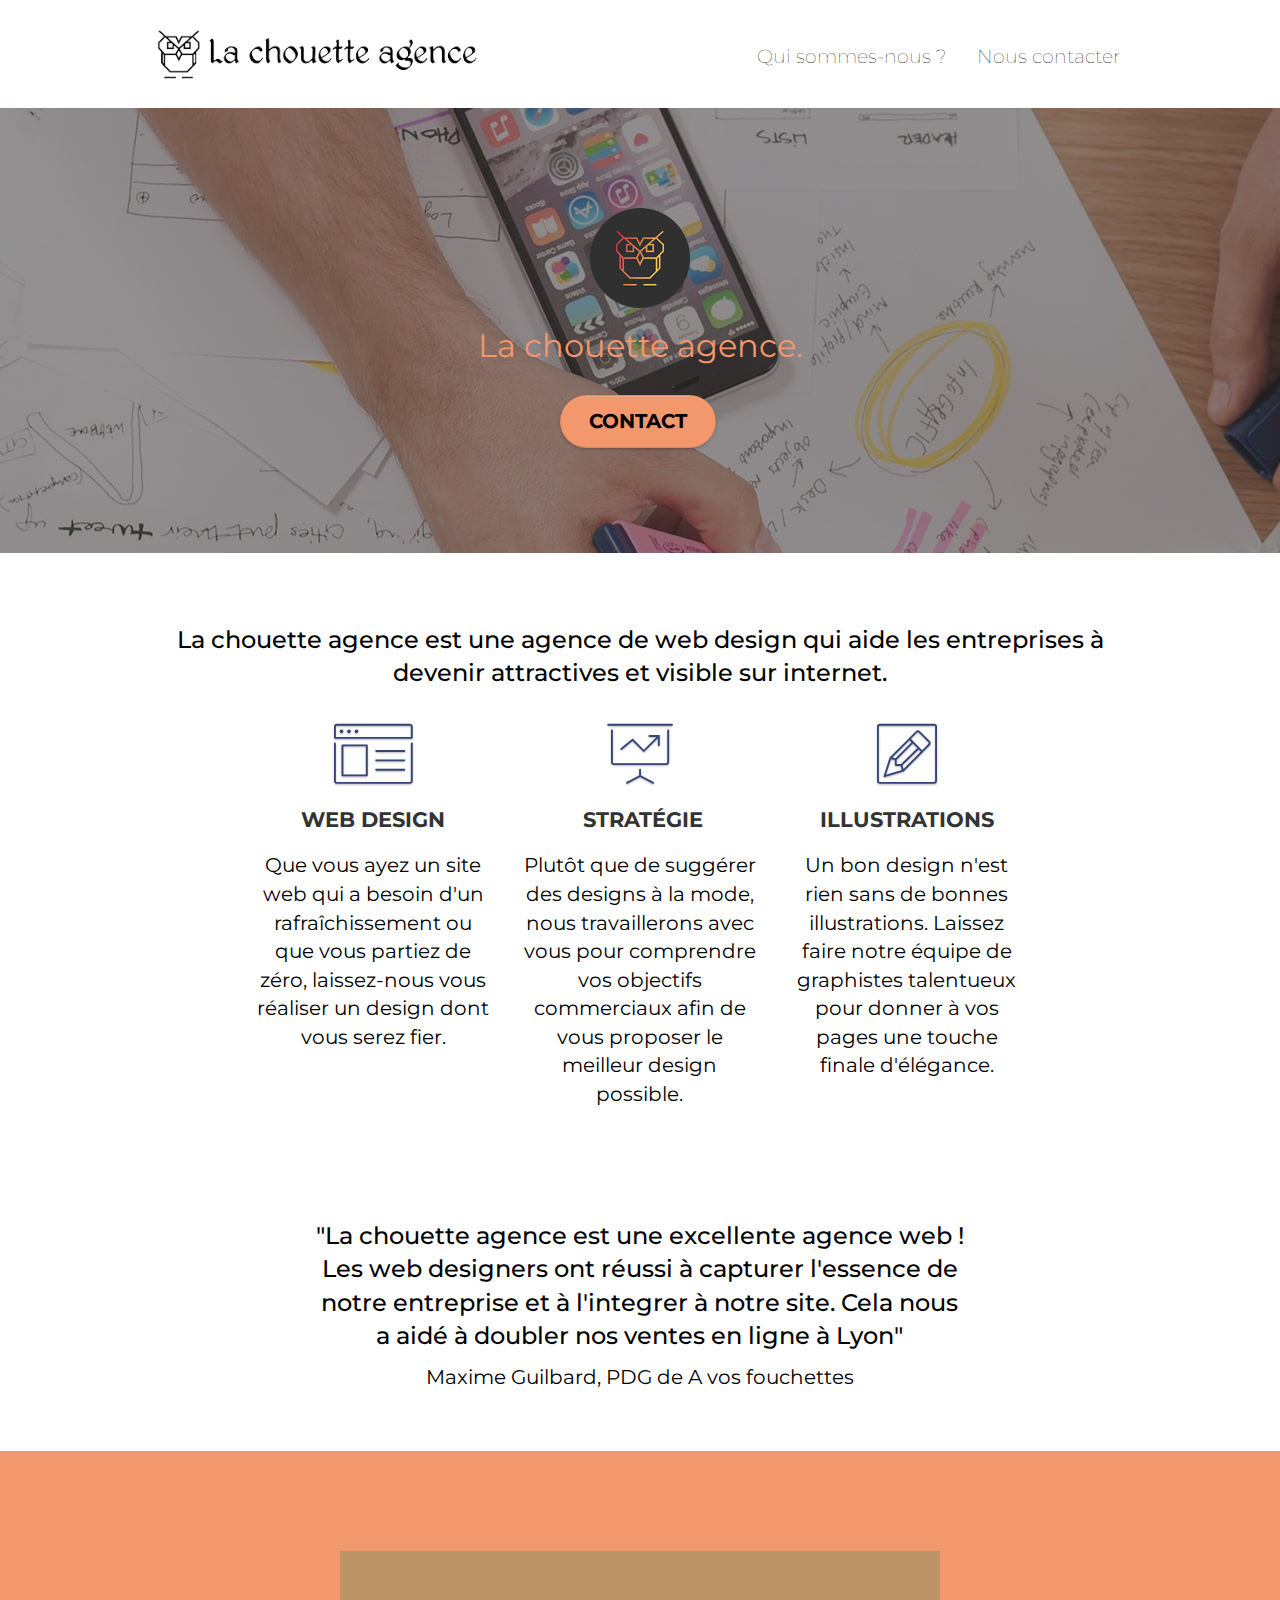
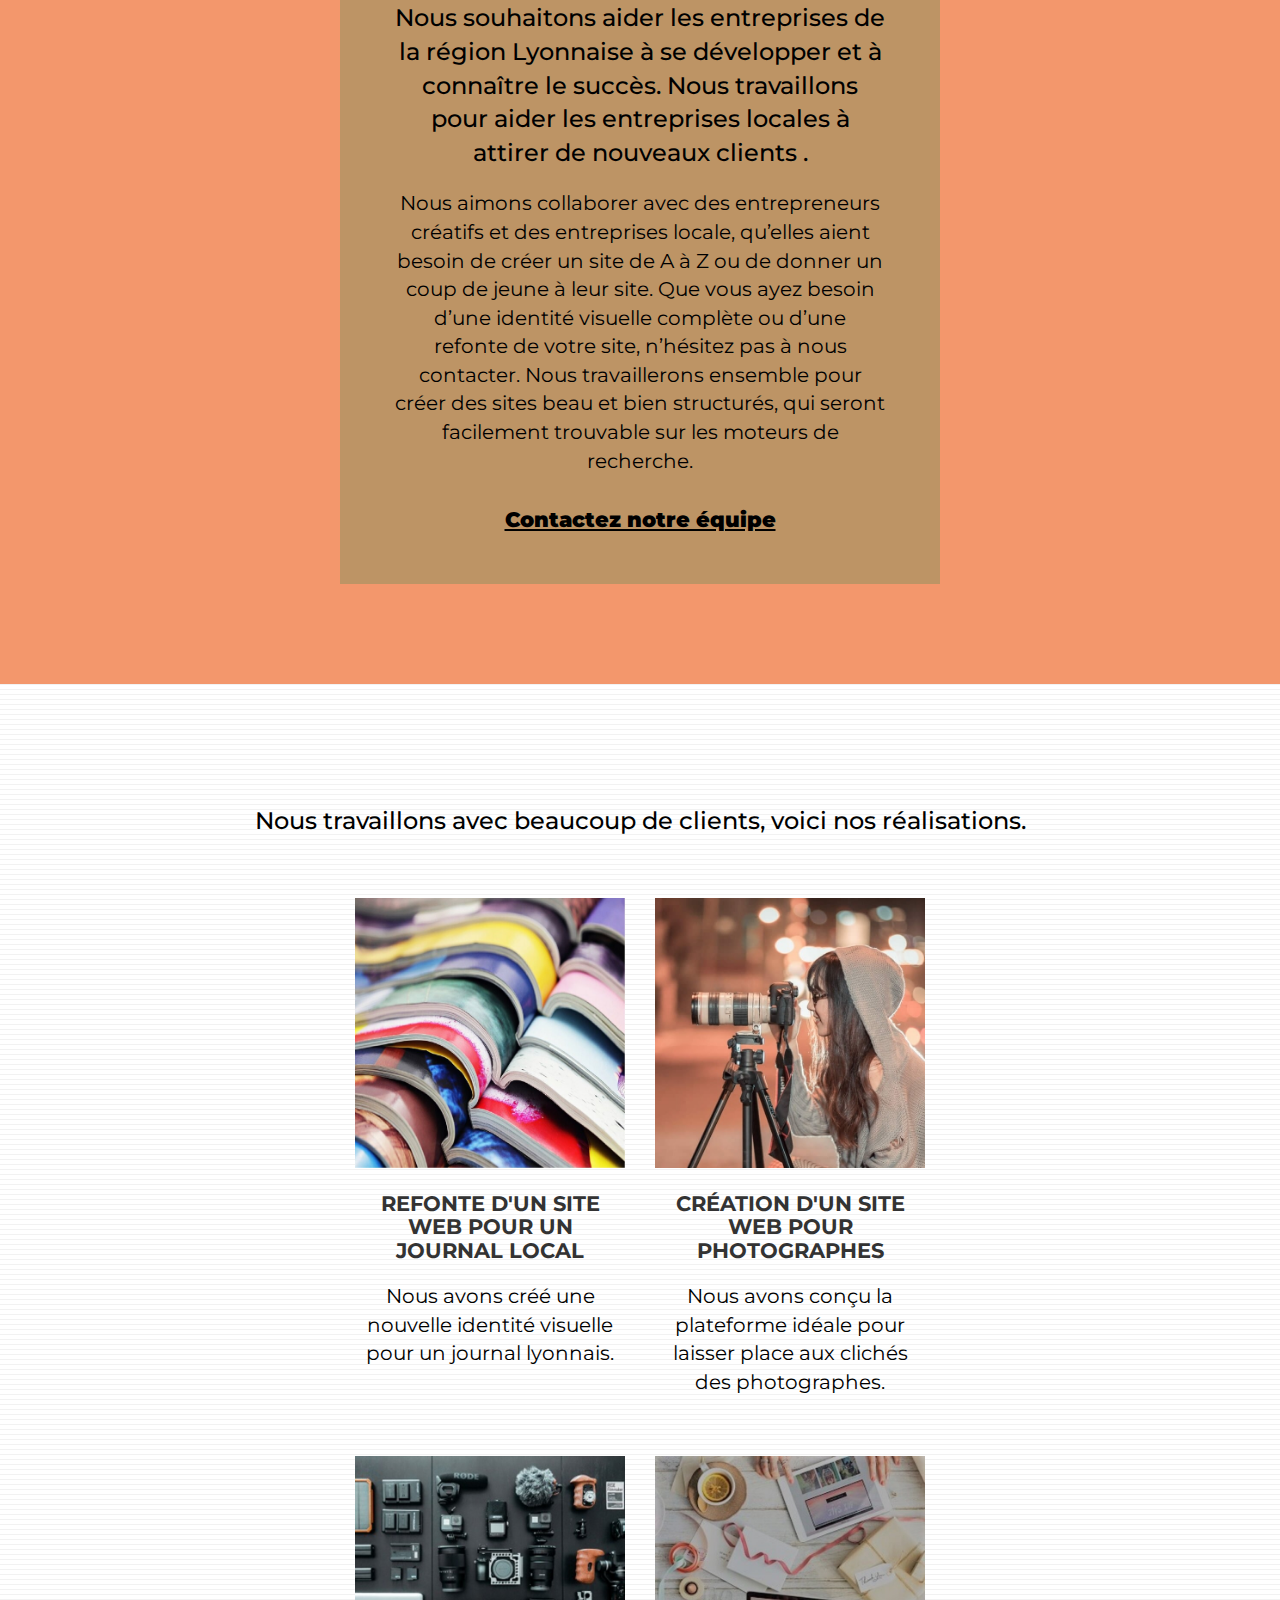
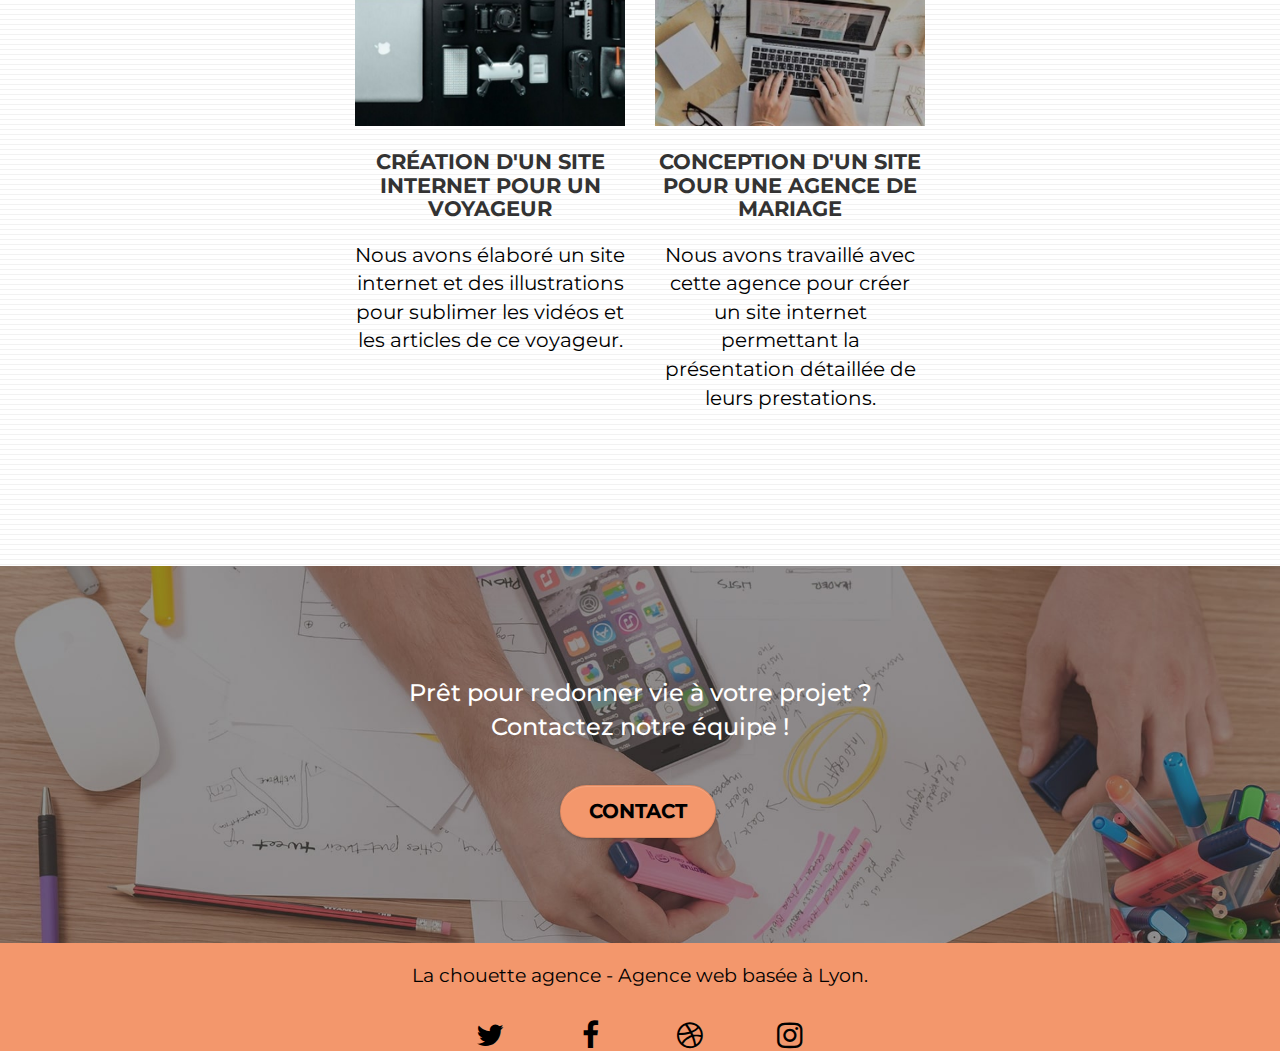
==== commit 094919d1: "Add files via upload" ====
--- a/index.html
+++ b/index.html
@@ -8,7 +8,7 @@
     <meta name="viewport" content="width=device-width, initial-scale=1.0, viewport-fit=cover">
 
 	<link rel="shortcut icon" type="image/png" href="favicon.jpg">
-	<link rel="stylesheet" type="text/css" href="./css/bootstrap.css">
+	<link rel="stylesheet" type="text/css" href="./css/bootstrap.min.css">
 	<link rel="stylesheet" type="text/css" href="stylerev.css">
 	<link rel="stylesheet" type="text/css" href="./css/font-awesome.css">
 	<link rel="stylesheet" type="text/css" href="./css/et-line.css">
@@ -41,13 +41,12 @@
 	<div class="bloc bgc-white l-bloc " id="bloc-0">
 		<div class="container bloc-sm">
 
-			<nav class="navbar row">
+			<nav class="navbar row-sm">
 				<div class="navbar-header">
 					<a class="navbar-brand" href="index.html"><img src="img/la-chouette-agence.png" alt="logo du site" height="60" /></a>
 						<button id="nav-toggle" type="button" class="ui-navbar-toggle navbar-toggle" data-toggle="collapse" data-target=".navbar-1">
 							<span class="sr-only">Toggle navigation</span><span class="icon-bar"></span><span class="icon-bar"></span><span class="icon-bar"></span>
 						</button>
-					</div>
 				</div>
 				<div class="collapse navbar-collapse navbar-1">
 					<ul class="site-navigation nav navbar-nav">
@@ -101,7 +100,7 @@
 					Web design
 				</h3>
 				<p class="text-center ">
-					Que vous ayez un site web qui a besoin d&rsquo;un rafraîchissement ou que vous partiez de zéro, laissez-nous vous réaliser un design dont vous serez fier.
+					Que vous ayez un site web qui a besoin d'un rafraîchissement ou que vous partiez de zéro, laissez-nous vous réaliser un design dont vous serez fier.
 				</p>
 			</div>
 			<div class="col-sm-4">
@@ -271,10 +270,10 @@
                                 <li><a href="vraiseofiable.com">vraiseofiable.com</a></li>
                             </ul>
                         </div>                  
-                    </div>
-                </div>
-            </div>
-        </div> -->
+                    </div>-->
+                </div>
+            </div>
+        </div> 
         <div class="row row-no-gutters social">
             <div class="col-sm-3">
                 <div class="text-center">
@@ -299,7 +298,7 @@
         </div>
     </div>
     <!-- ScrollToTop Button -->
-<a class="bloc-button btn btn-d scrollToTop" onclick="scrollToTarget('1')"><span class="fa fa-chevron-up"></span></a>
+	<a class="bloc-button btn btn-d scrollToTop" onclick="scrollToTarget('1')"><span class="fa fa-chevron-up"></span></a>
 <!-- ScrollToTop Button END-->
     
 </footer>
--- a/css/et-line.css
+++ b/css/et-line.css
@@ -107,7 +107,7 @@
 .et-icon-wallet,
 .et-icon-wine {
     font-family: et-line;
-    speak: none;
+    speak-as: none;
     font-style: normal;
     font-weight: 400;
     font-variant: normal;
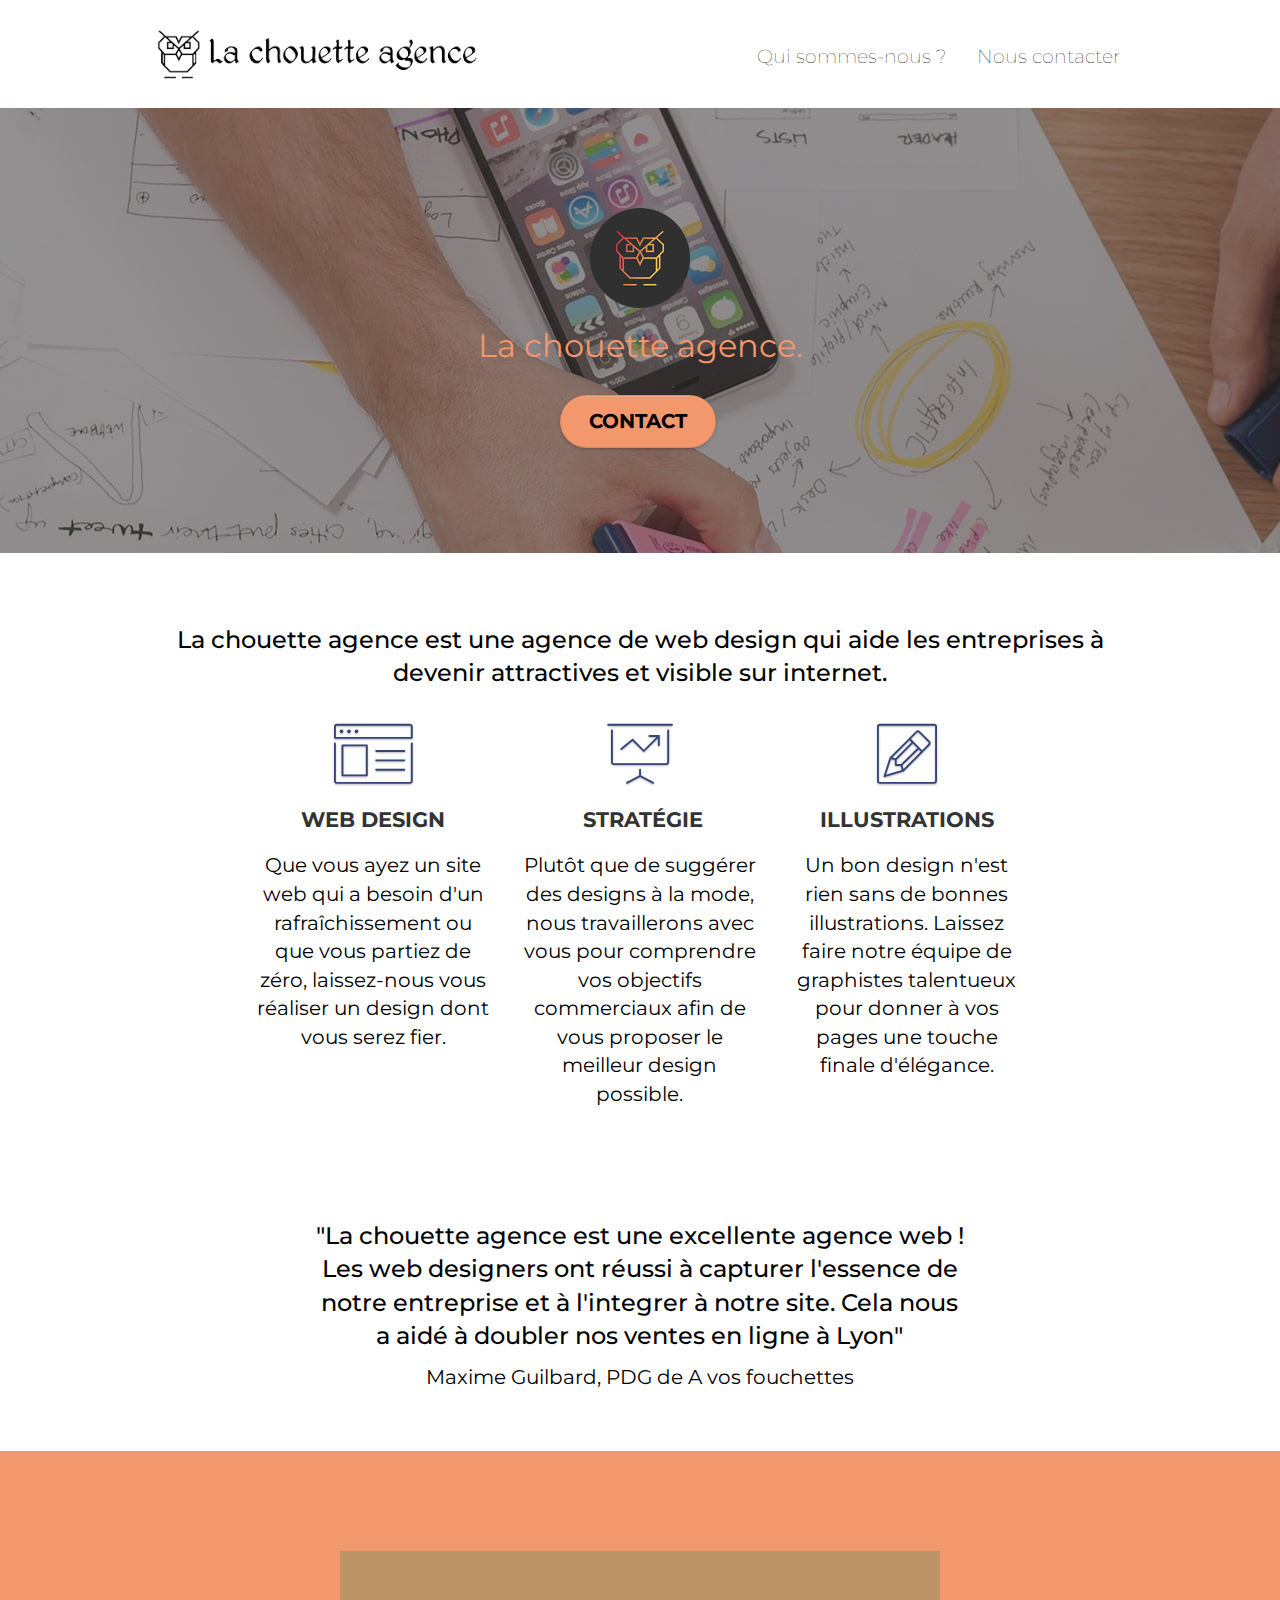
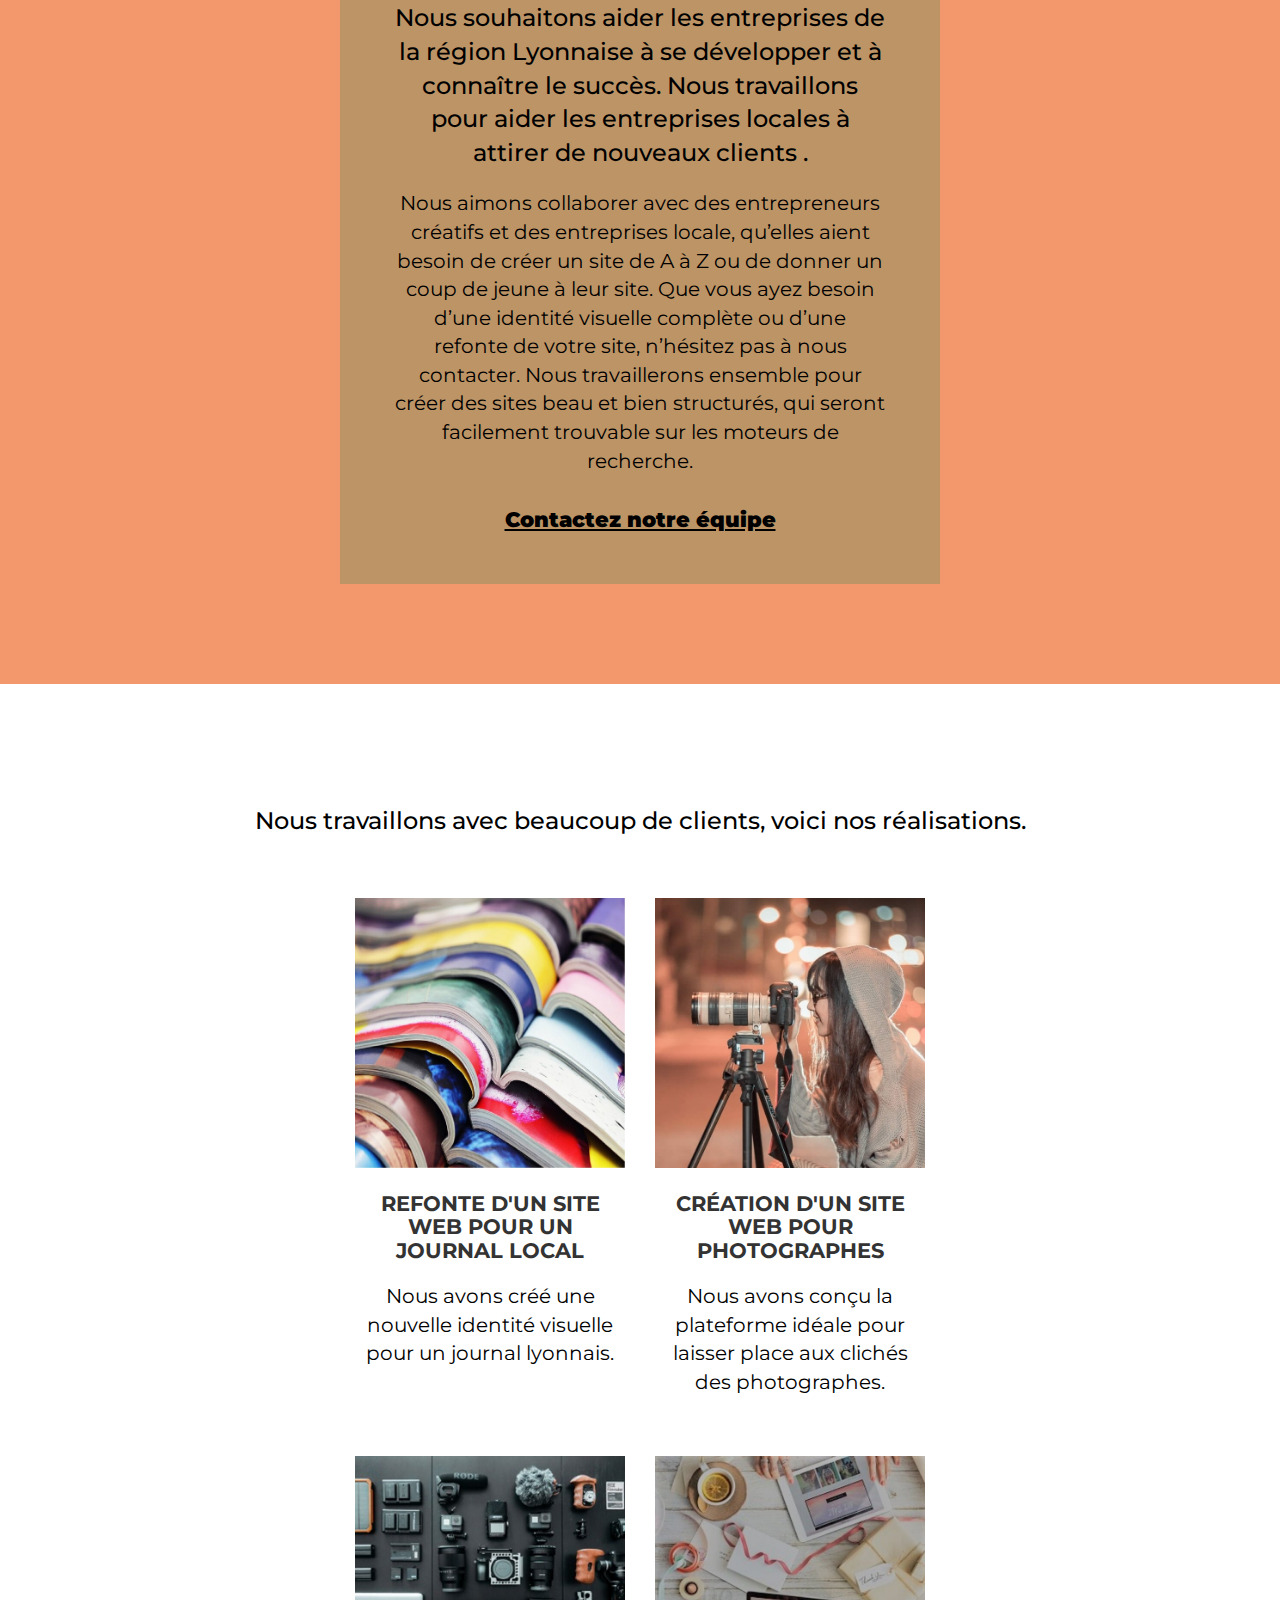
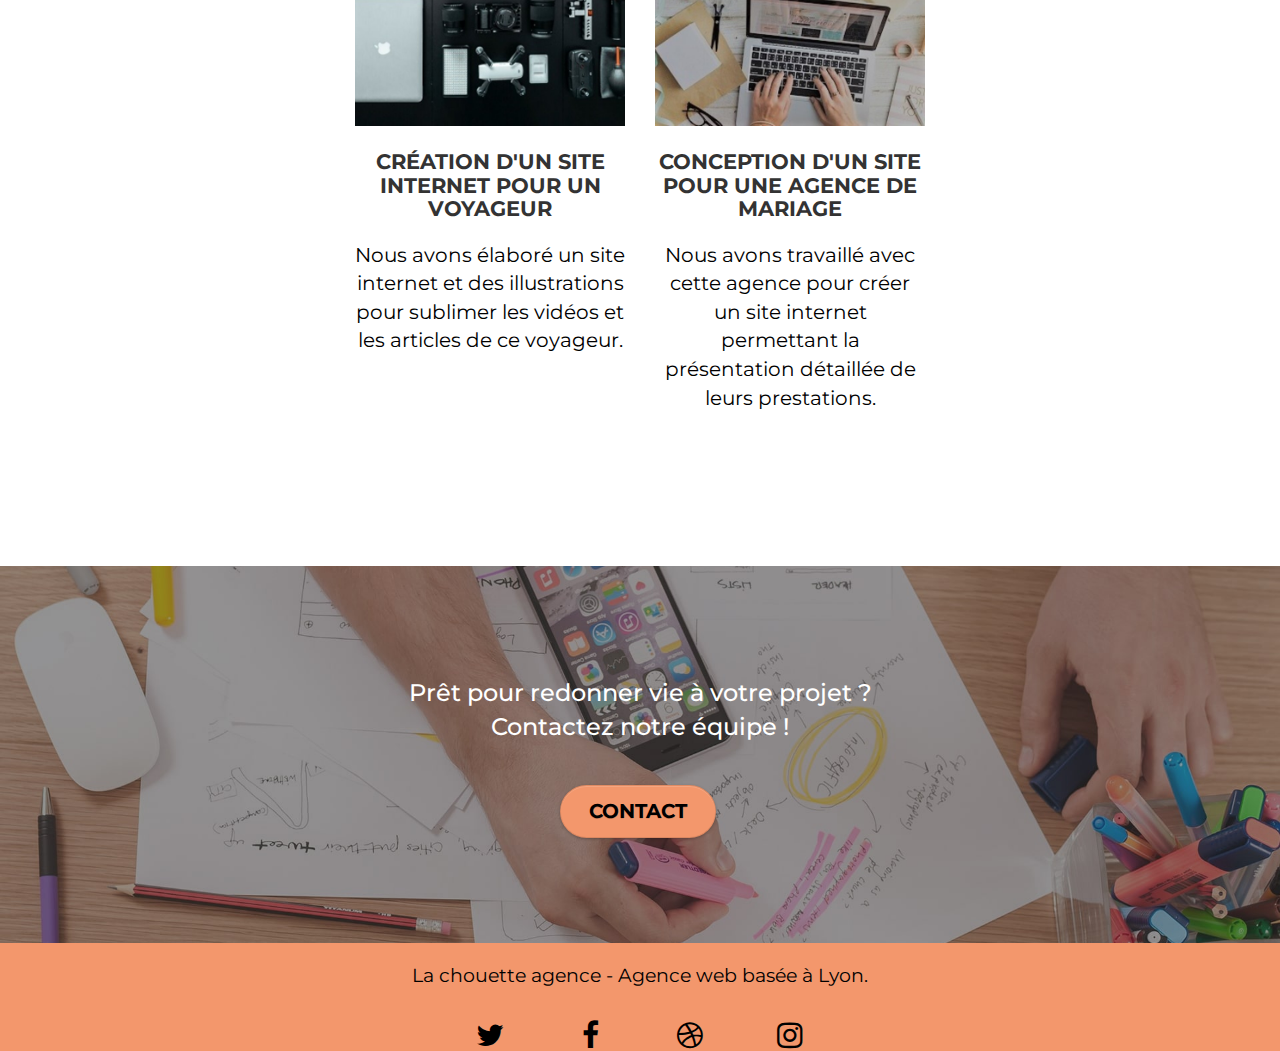
==== commit 3415ace1: "Add files via upload" ====
--- a/index.html
+++ b/index.html
@@ -232,45 +232,6 @@
                     <p class="text-center white size">
                         La chouette agence - Agence web basée à Lyon.
                     </p>       
-                    <!-- <div class="row">
-                        <div class="col-sm-4">
-                            <p>Partenaires</p>
-                                <ul>
-                                    <li><a href="voiture.com">voiture.com</a></li>
-                                    <li><a href="pizza.com">pizza.com</a></li>
-                                    <li><a href="matoiture.com">matoiture.com</a></li>
-                                    <li><a href="immobilierseo.com">immobilierseo.com</a></li>
-                                </ul>		
-                        </div>
-                        <div class="col-sm-4">
-                            <p>Annuaires liste 1</p>
-                            <ul>
-                                <li><a href="annuaireagence.com">annuaireagence.com</a></li>
-                                <li><a href="annuaireseo.com">annuaireseo.com</a></li>
-                                <li><a href="annuairemarketing.com">annuairemarketing.com</a></li>
-                                <li><a href="123seoture.com">123seo.com</a></li>
-                                <li><a href="123site.com">123site.com</a></li>
-                                <li><a href="annuairewordpress.com">annuairewordpress.com</a></li>
-                                <li><a href="listeagence.com">listeagence.com</a></li>
-                                <li><a href="meilleuresagencesparis.com">meilleuresagencesparis.com</a></li>
-                                <li><a href="listeseo.com">listeseo.com</a></li>
-                            </ul>
-                        </div>
-                        <div class="col-sm-4">
-                            <p>Annuaires liste 2</p>
-                            <ul>
-                                <li><a href="betterseo.com">betterseo.com</a></li>
-                                <li><a href="ameliorerseo.com">ameliorerseo.com</a></li>
-                                <li><a href="seojuicelien.com">seojuicelien.com</a></li>
-                                <li><a href="meilleursliens.com">meilleursliens.com</a></li>
-                                <li><a href="liensagogo.com">liensagogo.com</a></li>
-                                <li><a href="backlink.com">backlink.com</a></li>
-                                <li><a href="linkjuiceannuaire.com">linkjuiceannuaire.com</a></li>
-                                <li><a href="remontersurgoogle.com">remontersurgoogle.com</a></li>
-                                <li><a href="vraiseofiable.com">vraiseofiable.com</a></li>
-                            </ul>
-                        </div>                  
-                    </div>-->
                 </div>
             </div>
         </div> 
--- a/stylerev.css
+++ b/stylerev.css
@@ -862,10 +862,6 @@
     background-image: url("img/dots-bg.png");
 }
 
-.bg-lines-h2-bg {
-    background-image: url("img/lines-h2-bg.png");
-}
-
 .bg-banniere {
     background-image: url("img/la-chouette-agence-banniere.jpg");
 }
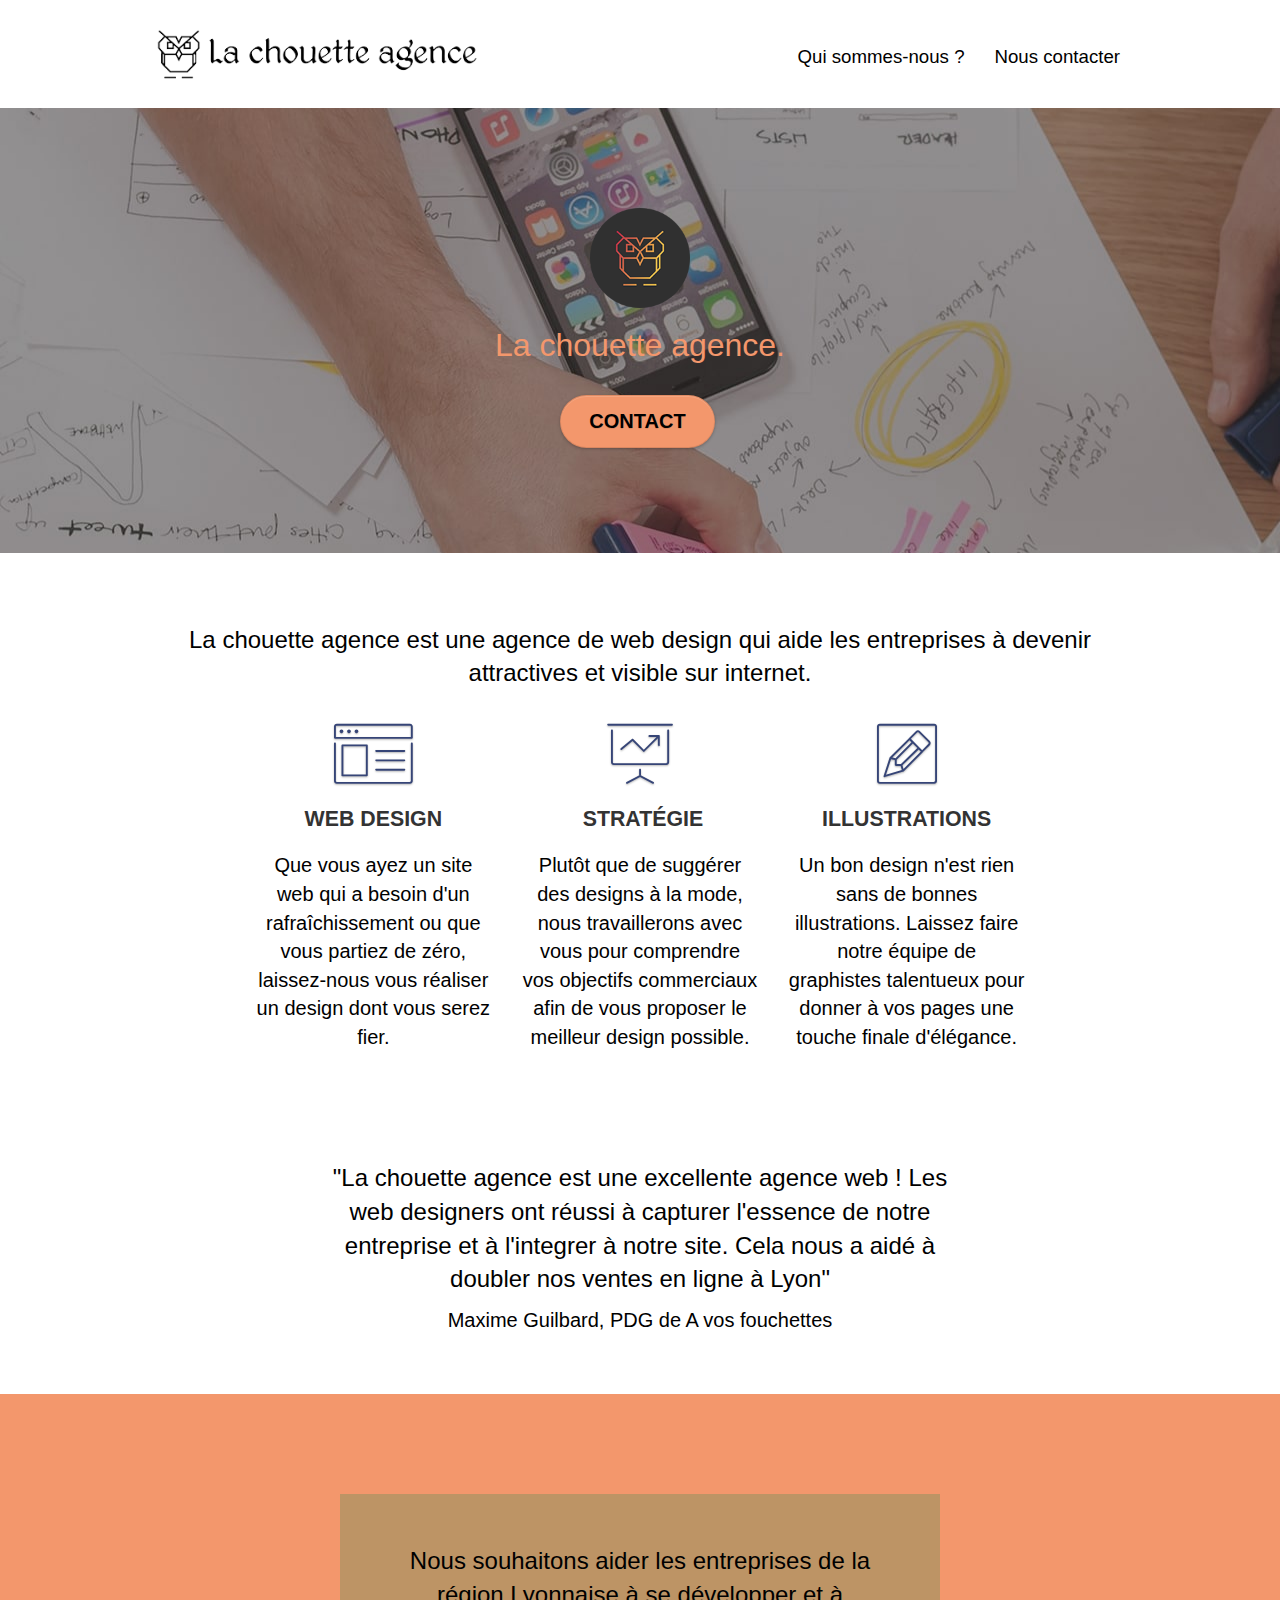
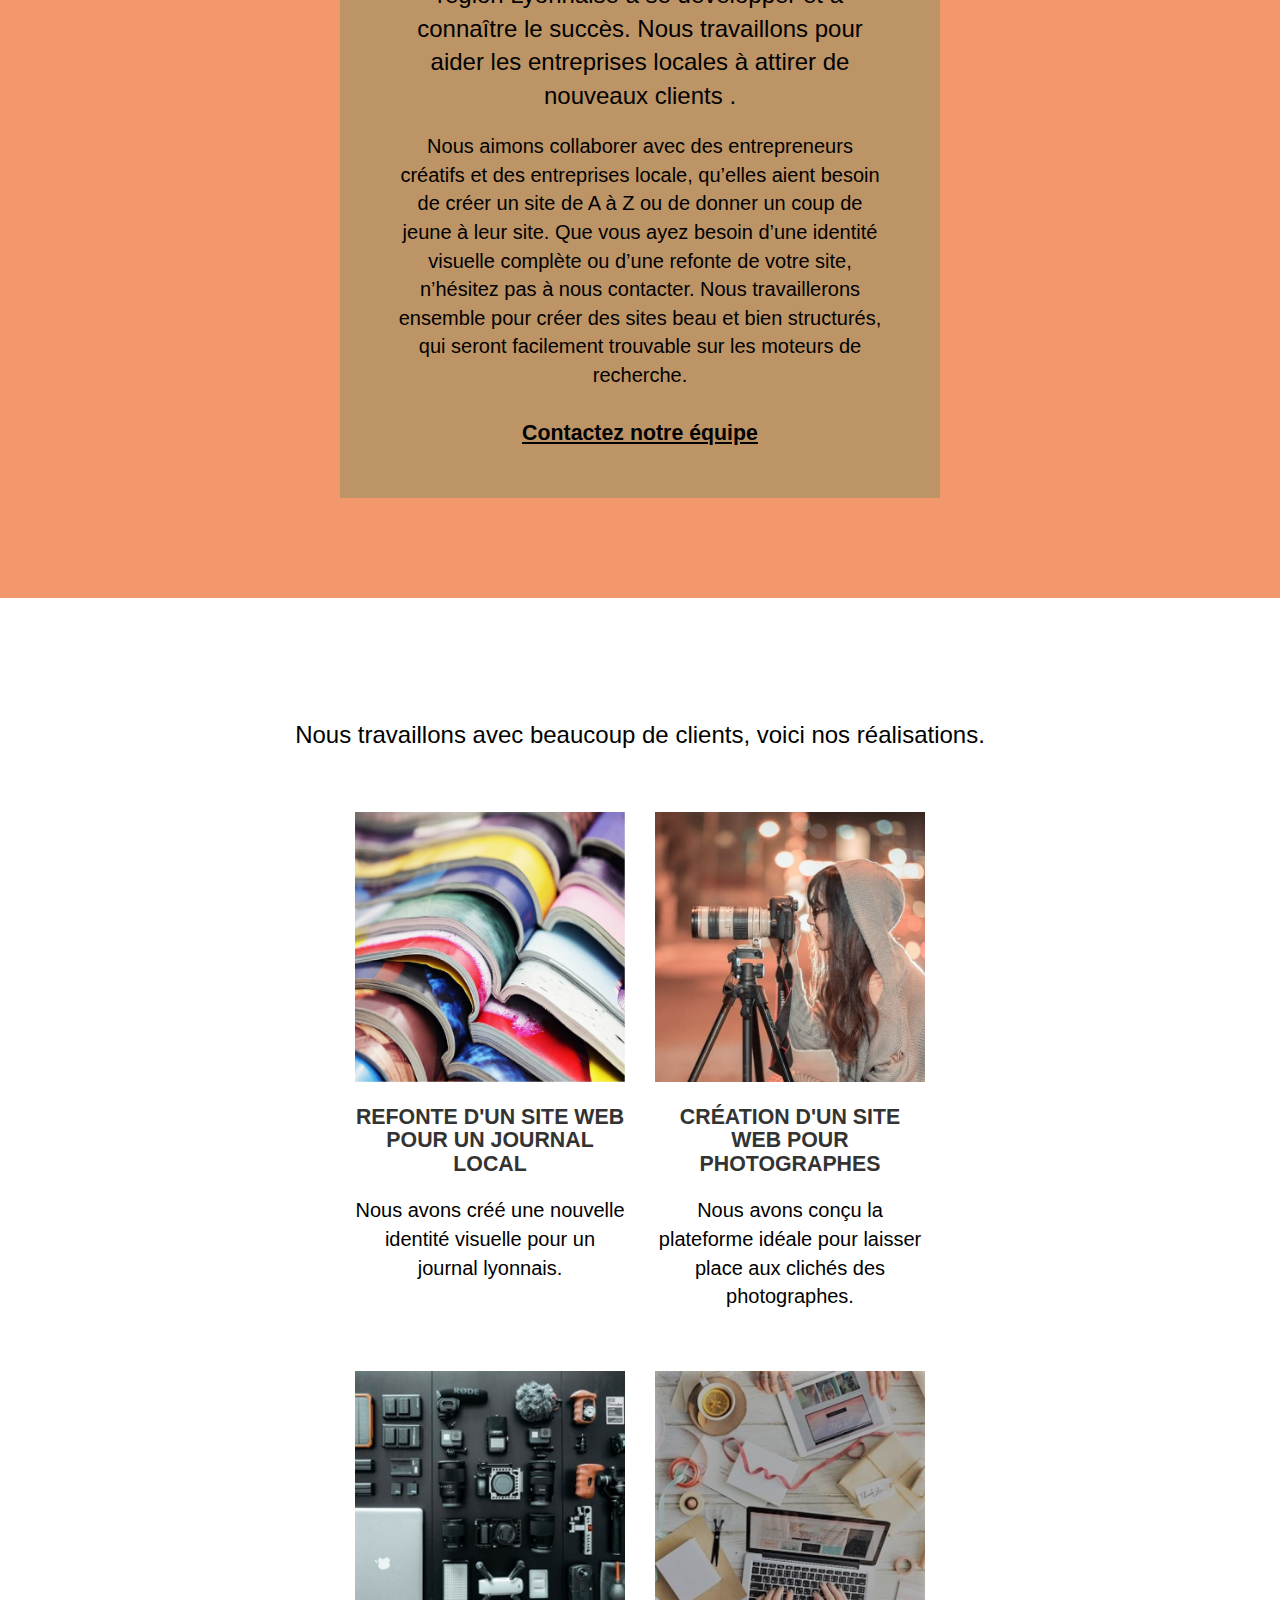
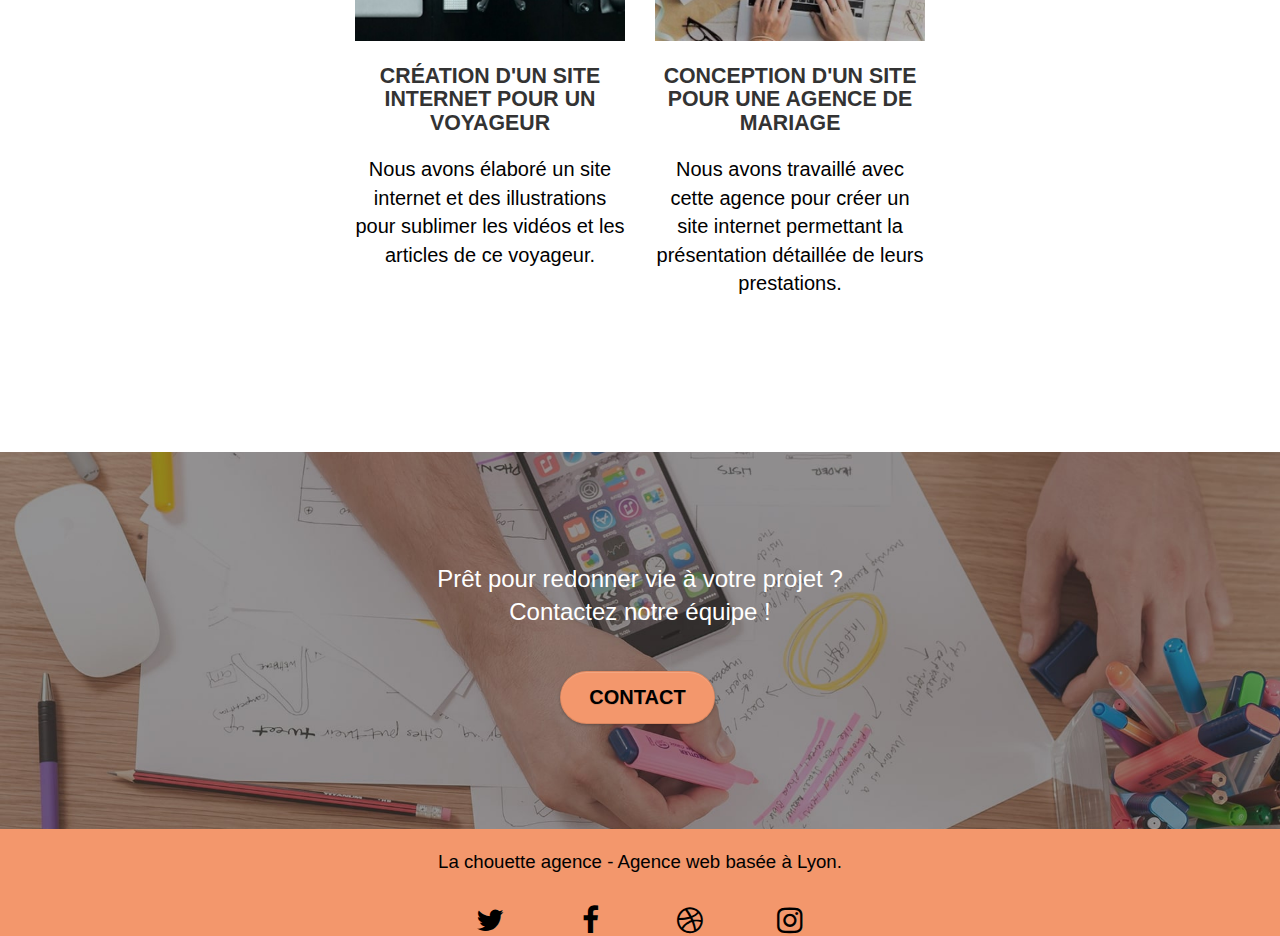
==== commit 11cad02f: "Add files via upload" ====
--- a/index.html
+++ b/index.html
@@ -15,7 +15,7 @@
 	
     <link rel="preconnect" href="https://fonts.googleapis.com">
     <link rel="preconnect" href="https://fonts.gstatic.com" crossorigin>
-    <link href="https://fonts.googleapis.com/css2?family=Montserrat:wght@500&display=swap" rel="stylesheet">
+    <link rel="preload" as="font" href="https://fonts.googleapis.com/css2?family=Montserrat:wght@500&display=swap" rel="stylesheet">
     
 	<script src="./js/jquery-2.1.0.min.js"></script>
 	<script src="./js/bootstrap.min.js"></script>
